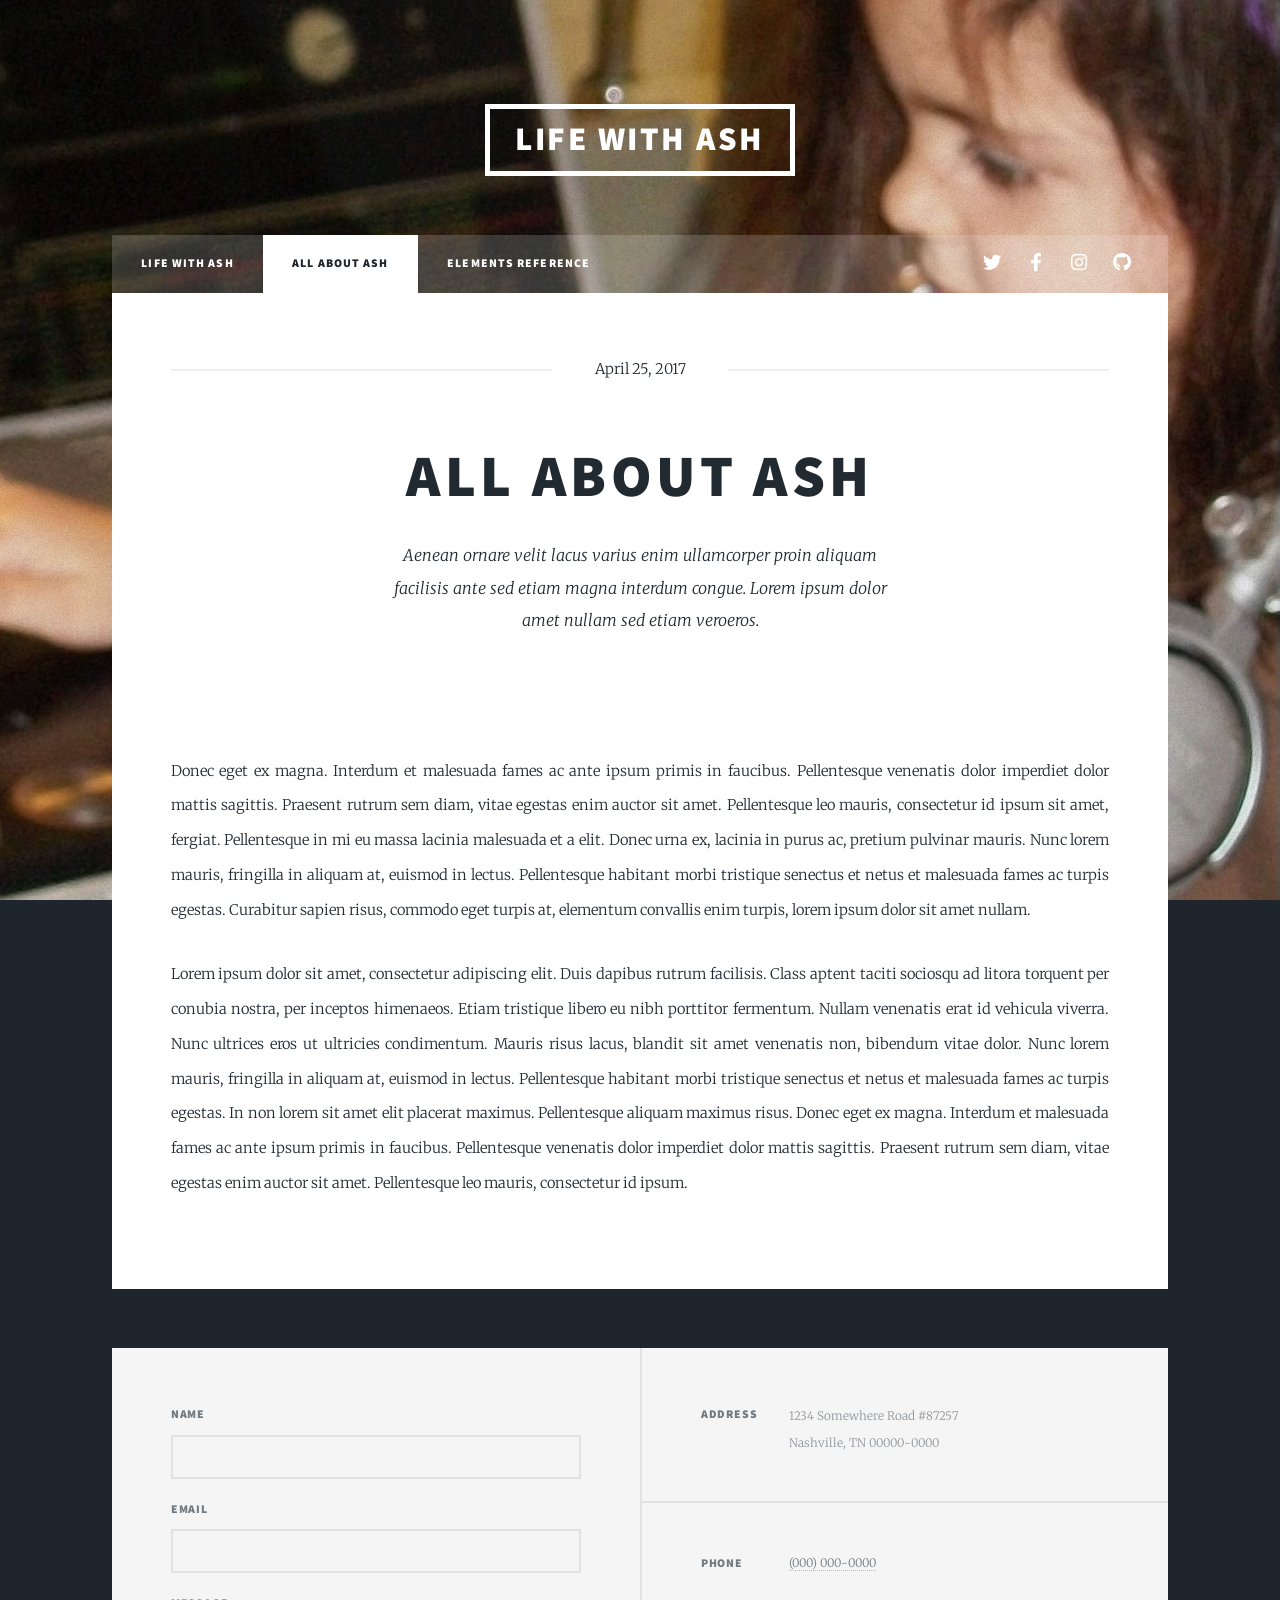
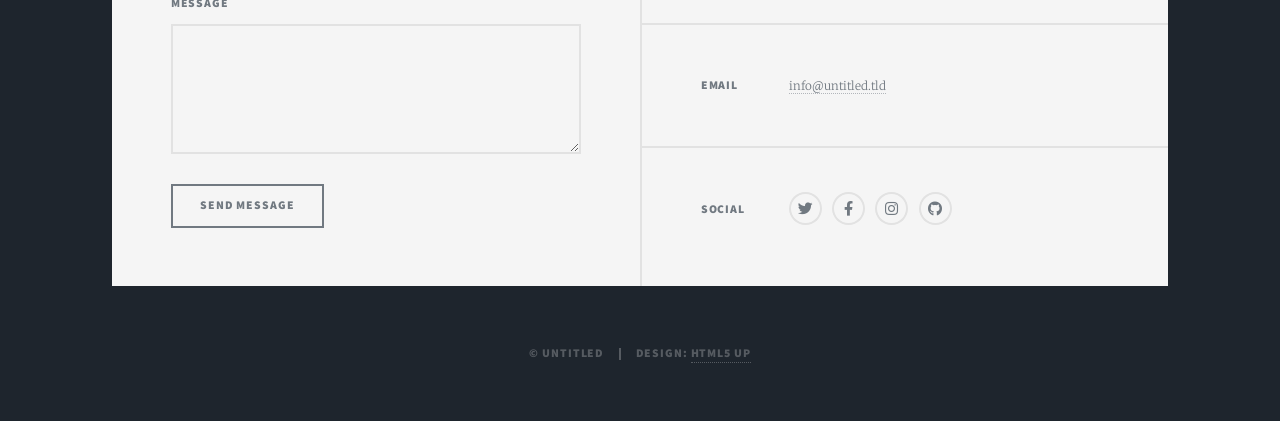
==== all-about-ash.html @ 0346f33f "initial commit" ====
<!DOCTYPE HTML>
<!--
	Massively by HTML5 UP
	html5up.net | @ajlkn
	Free for personal and commercial use under the CCA 3.0 license (html5up.net/license)
-->
<html>
	<head>
		<title>All About Ash</title>
		<meta charset="utf-8" />
		<meta name="viewport" content="width=device-width, initial-scale=1, user-scalable=no" />
		<link rel="stylesheet" href="assets/css/main.css" />
		<noscript><link rel="stylesheet" href="assets/css/noscript.css" /></noscript>
	</head>
	<body class="is-preload">

		<!-- Wrapper -->
			<div id="wrapper">

				<!-- Header -->
					<header id="header">
						<a href="index.html" class="logo">Life with Ash</a>
					</header>

				<!-- Nav -->
					<nav id="nav">
						<ul class="links">
							<li><a href="index.html">Life with Ash</a></li>
							<li class="active"><a href="all-about-ash.html">All About Ash</a></li>
							<li><a href="elements.html">Elements Reference</a></li>
						</ul>
						<ul class="icons">
							<li><a href="#" class="icon brands fa-twitter"><span class="label">Twitter</span></a></li>
							<li><a href="#" class="icon brands fa-facebook-f"><span class="label">Facebook</span></a></li>
							<li><a href="#" class="icon brands fa-instagram"><span class="label">Instagram</span></a></li>
							<li><a href="#" class="icon brands fa-github"><span class="label">GitHub</span></a></li>
						</ul>
					</nav>

				<!-- Main -->
					<div id="main">

						<!-- Post -->
							<section class="post">
								<header class="major">
									<span class="date">April 25, 2017</span>
									<h1>All About Ash</h1>
									<p>Aenean ornare velit lacus varius enim ullamcorper proin aliquam<br />
									facilisis ante sed etiam magna interdum congue. Lorem ipsum dolor<br />
									amet nullam sed etiam veroeros.</p>
								</header>
								<div class="image main"><img src="images/pic01.jpg" alt="" /></div>
								<p>Donec eget ex magna. Interdum et malesuada fames ac ante ipsum primis in faucibus. Pellentesque venenatis dolor imperdiet dolor mattis sagittis. Praesent rutrum sem diam, vitae egestas enim auctor sit amet. Pellentesque leo mauris, consectetur id ipsum sit amet, fergiat. Pellentesque in mi eu massa lacinia malesuada et a elit. Donec urna ex, lacinia in purus ac, pretium pulvinar mauris. Nunc lorem mauris, fringilla in aliquam at, euismod in lectus. Pellentesque habitant morbi tristique senectus et netus et malesuada fames ac turpis egestas. Curabitur sapien risus, commodo eget turpis at, elementum convallis enim turpis, lorem ipsum dolor sit amet nullam.</p>
								<p>Lorem ipsum dolor sit amet, consectetur adipiscing elit. Duis dapibus rutrum facilisis. Class aptent taciti sociosqu ad litora torquent per conubia nostra, per inceptos himenaeos. Etiam tristique libero eu nibh porttitor fermentum. Nullam venenatis erat id vehicula viverra. Nunc ultrices eros ut ultricies condimentum. Mauris risus lacus, blandit sit amet venenatis non, bibendum vitae dolor. Nunc lorem mauris, fringilla in aliquam at, euismod in lectus. Pellentesque habitant morbi tristique senectus et netus et malesuada fames ac turpis egestas. In non lorem sit amet elit placerat maximus. Pellentesque aliquam maximus risus. Donec eget ex magna. Interdum et malesuada fames ac ante ipsum primis in faucibus. Pellentesque venenatis dolor imperdiet dolor mattis sagittis. Praesent rutrum sem diam, vitae egestas enim auctor sit amet. Pellentesque leo mauris, consectetur id ipsum.</p>
							</section>

					</div>

				<!-- Footer -->
					<footer id="footer">
						<section>
							<form method="post" action="#">
								<div class="fields">
									<div class="field">
										<label for="name">Name</label>
										<input type="text" name="name" id="name" />
									</div>
									<div class="field">
										<label for="email">Email</label>
										<input type="text" name="email" id="email" />
									</div>
									<div class="field">
										<label for="message">Message</label>
										<textarea name="message" id="message" rows="3"></textarea>
									</div>
								</div>
								<ul class="actions">
									<li><input type="submit" value="Send Message" /></li>
								</ul>
							</form>
						</section>
						<section class="split contact">
							<section class="alt">
								<h3>Address</h3>
								<p>1234 Somewhere Road #87257<br />
								Nashville, TN 00000-0000</p>
							</section>
							<section>
								<h3>Phone</h3>
								<p><a href="#">(000) 000-0000</a></p>
							</section>
							<section>
								<h3>Email</h3>
								<p><a href="#">info@untitled.tld</a></p>
							</section>
							<section>
								<h3>Social</h3>
								<ul class="icons alt">
									<li><a href="#" class="icon brands alt fa-twitter"><span class="label">Twitter</span></a></li>
									<li><a href="#" class="icon brands alt fa-facebook-f"><span class="label">Facebook</span></a></li>
									<li><a href="#" class="icon brands alt fa-instagram"><span class="label">Instagram</span></a></li>
									<li><a href="#" class="icon brands alt fa-github"><span class="label">GitHub</span></a></li>
								</ul>
							</section>
						</section>
					</footer>

				<!-- Copyright -->
					<div id="copyright">
						<ul><li>&copy; Untitled</li><li>Design: <a href="https://html5up.net">HTML5 UP</a></li></ul>
					</div>

			</div>

		<!-- Scripts -->
			<script src="assets/js/jquery.min.js"></script>
			<script src="assets/js/jquery.scrollex.min.js"></script>
			<script src="assets/js/jquery.scrolly.min.js"></script>
			<script src="assets/js/browser.min.js"></script>
			<script src="assets/js/breakpoints.min.js"></script>
			<script src="assets/js/util.js"></script>
			<script src="assets/js/main.js"></script>

	</body>
</html>
---- assets/css/main.css ----
@import url(fontawesome-all.min.css);
@import url("https://fonts.googleapis.com/css?family=Merriweather:300,700,300italic,700italic|Source+Sans+Pro:900");

/*
	Massively by HTML5 UP
	html5up.net | @ajlkn
	Free for personal and commercial use under the CCA 3.0 license (html5up.net/license)
*/

html, body, div, span, applet, object,
iframe, h1, h2, h3, h4, h5, h6, p, blockquote,
pre, a, abbr, acronym, address, big, cite,
code, del, dfn, em, img, ins, kbd, q, s, samp,
small, strike, strong, sub, sup, tt, var, b,
u, i, center, dl, dt, dd, ol, ul, li, fieldset,
form, label, legend, table, caption, tbody,
tfoot, thead, tr, th, td, article, aside,
canvas, details, embed, figure, figcaption,
footer, header, hgroup, menu, nav, output, ruby,
section, summary, time, mark, audio, video {
	margin: 0;
	padding: 0;
	border: 0;
	font-size: 100%;
	font: inherit;
	vertical-align: baseline;}

article, aside, details, figcaption, figure,
footer, header, hgroup, menu, nav, section {
	display: block;}

body {
	line-height: 1;
}

ol, ul {
	list-style: none;
}

blockquote, q {
	quotes: none;
}

	blockquote:before, blockquote:after, q:before, q:after {
		content: '';
		content: none;
	}

table {
	border-collapse: collapse;
	border-spacing: 0;
}

body {
	-webkit-text-size-adjust: none;
}

mark {
	background-color: transparent;
	color: inherit;
}

input::-moz-focus-inner {
	border: 0;
	padding: 0;
}

input, select, textarea {
	-moz-appearance: none;
	-webkit-appearance: none;
	-ms-appearance: none;
	appearance: none;
}

/* Basic */

	@-ms-viewport {
		width: device-width;
	}

	body {
		-ms-overflow-style: scrollbar;
	}

	@media screen and (max-width: 480px) {

		html, body {
			min-width: 320px;
		}

	}

	html {
		box-sizing: border-box;
	}

	*, *:before, *:after {
		box-sizing: inherit;
	}

	body {
		background-color: #1e252d;
	}

		body.is-preload *, body.is-preload *:before, body.is-preload *:after {
			-moz-animation: none !important;
			-webkit-animation: none !important;
			-ms-animation: none !important;
			animation: none !important;
			-moz-transition: none !important;
			-webkit-transition: none !important;
			-ms-transition: none !important;
			transition: none !important;
		}

/* Type */

	html {
		font-size: 16pt;
	}

		@media screen and (max-width: 1680px) {

			html {
				font-size: 12pt;
			}

		}

		@media screen and (max-width: 1280px) {

			html {
				font-size: 11pt;
			}

		}

		@media screen and (max-width: 360px) {

			html {
				font-size: 10pt;
			}

		}

	body {
		color: #212931;
	}

	body, input, select, textarea {
		font-family: "Merriweather", Georgia, serif;
		font-weight: 300;
		font-size: 1rem;
		line-height: 2.375;
	}

	a {
		-moz-transition: color 0.2s ease-in-out, background-color 0.2s ease-in-out, border-color 0.2s ease-in-out, box-shadow 0.2s ease-in-out;
		-webkit-transition: color 0.2s ease-in-out, background-color 0.2s ease-in-out, border-color 0.2s ease-in-out, box-shadow 0.2s ease-in-out;
		-ms-transition: color 0.2s ease-in-out, background-color 0.2s ease-in-out, border-color 0.2s ease-in-out, box-shadow 0.2s ease-in-out;
		transition: color 0.2s ease-in-out, background-color 0.2s ease-in-out, border-color 0.2s ease-in-out, box-shadow 0.2s ease-in-out;
		border-bottom: dotted 1px;
		text-decoration: none;
	}

		a:hover {
			border-bottom-color: transparent;
		}

	strong, b {
		font-weight: 600;
	}

	em, i {
		font-style: italic;
	}

	p {
		text-align: justify;
		margin: 0 0 2rem 0;
	}

	h1, h2, h3, h4, h5, h6 {
		font-family: "Source Sans Pro", Helvetica, sans-serif;
		font-weight: 900;
		line-height: 1.5;
		letter-spacing: 0.075em;
		text-transform: uppercase;
		margin: 0 0 1rem 0;
	}

		h1 a, h2 a, h3 a, h4 a, h5 a, h6 a {
			border-bottom: 0;
			color: inherit;
			text-decoration: none;
		}

	h1 {
		font-size: 4rem;
		line-height: 1.1;
		margin: 0 0 2rem 0;
	}

	h2 {
		font-size: 1.75rem;
		line-height: 1.3;
		margin: 0 0 1.5rem 0;
	}

	h3 {
		font-size: 1.25rem;
		margin: 0 0 1.5rem 0;
	}

	h4 {
		font-size: 1rem;
	}

	h5 {
		font-size: 0.9rem;
	}

	h6 {
		font-size: 0.8rem;
	}

	sub {
		font-size: 0.8rem;
		position: relative;
		top: 0.5rem;
	}

	sup {
		font-size: 0.8rem;
		position: relative;
		top: -0.5rem;
	}

	blockquote {
		border-left: solid 4px;
		font-style: italic;
		margin: 0 0 2rem 0;
		padding: 0.5rem 0 0.5rem 2rem;
	}

	code {
		border: solid 2px;
		font-family: "Courier New", monospace;
		font-size: 0.9rem;
		margin: 0 0.25rem;
		padding: 0.25rem 0.65rem;
	}

	pre {
		-webkit-overflow-scrolling: touch;
		font-family: "Courier New", monospace;
		font-size: 0.9rem;
		margin: 0 0 2rem 0;
	}

		pre code {
			display: block;
			line-height: 1.75;
			padding: 1rem 1.5rem;
			overflow-x: auto;
		}

	hr {
		border: 0;
		border-bottom: solid 2px;
		margin: 3rem 0;
	}

		hr.major {
			margin: 5rem 0;
		}

	.align-left {
		text-align: left;
	}

	.align-center {
		text-align: center;
	}

	.align-right {
		text-align: right;
	}

	input, select, textarea {
		color: #212931;
	}

	a {
		color: #212931;
		border-bottom-color: rgba(33, 41, 49, 0.5);
	}

		a:hover {
			border-bottom-color: transparent;
			color: #18bfef !important;
		}

	strong, b {
		color: #212931;
	}

	h1, h2, h3, h4, h5, h6 {
		color: #212931;
	}

	blockquote {
		border-left-color: #eeeeee;
	}

	code {
		background: rgba(220, 220, 220, 0.25);
		border-color: #eeeeee;
	}

	hr {
		border-bottom-color: #eeeeee;
	}

/* Row */

	.row {
		display: flex;
		flex-wrap: wrap;
		box-sizing: border-box;
		align-items: stretch;
	}

		.row > * {
			box-sizing: border-box;
		}

		.row.gtr-uniform > * > :last-child {
			margin-bottom: 0;
		}

		.row.aln-left {
			justify-content: flex-start;
		}

		.row.aln-center {
			justify-content: center;
		}

		.row.aln-right {
			justify-content: flex-end;
		}

		.row.aln-top {
			align-items: flex-start;
		}

		.row.aln-middle {
			align-items: center;
		}

		.row.aln-bottom {
			align-items: flex-end;
		}

		.row > .imp {
			order: -1;
		}

		.row > .col-1 {
			width: 8.33333%;
		}

		.row > .off-1 {
			margin-left: 8.33333%;
		}

		.row > .col-2 {
			width: 16.66667%;
		}

		.row > .off-2 {
			margin-left: 16.66667%;
		}

		.row > .col-3 {
			width: 25%;
		}

		.row > .off-3 {
			margin-left: 25%;
		}

		.row > .col-4 {
			width: 33.33333%;
		}

		.row > .off-4 {
			margin-left: 33.33333%;
		}

		.row > .col-5 {
			width: 41.66667%;
		}

		.row > .off-5 {
			margin-left: 41.66667%;
		}

		.row > .col-6 {
			width: 50%;
		}

		.row > .off-6 {
			margin-left: 50%;
		}

		.row > .col-7 {
			width: 58.33333%;
		}

		.row > .off-7 {
			margin-left: 58.33333%;
		}

		.row > .col-8 {
			width: 66.66667%;
		}

		.row > .off-8 {
			margin-left: 66.66667%;
		}

		.row > .col-9 {
			width: 75%;
		}

		.row > .off-9 {
			margin-left: 75%;
		}

		.row > .col-10 {
			width: 83.33333%;
		}

		.row > .off-10 {
			margin-left: 83.33333%;
		}

		.row > .col-11 {
			width: 91.66667%;
		}

		.row > .off-11 {
			margin-left: 91.66667%;
		}

		.row > .col-12 {
			width: 100%;
		}

		.row > .off-12 {
			margin-left: 100%;
		}

		.row.gtr-0 {
			margin-top: 0;
			margin-left: 0rem;
		}

			.row.gtr-0 > * {
				padding: 0 0 0 0rem;
			}

			.row.gtr-0.gtr-uniform {
				margin-top: 0rem;
			}

				.row.gtr-0.gtr-uniform > * {
					padding-top: 0rem;
				}

		.row.gtr-25 {
			margin-top: 0;
			margin-left: -0.375rem;
		}

			.row.gtr-25 > * {
				padding: 0 0 0 0.375rem;
			}

			.row.gtr-25.gtr-uniform {
				margin-top: -0.375rem;
			}

				.row.gtr-25.gtr-uniform > * {
					padding-top: 0.375rem;
				}

		.row.gtr-50 {
			margin-top: 0;
			margin-left: -0.75rem;
		}

			.row.gtr-50 > * {
				padding: 0 0 0 0.75rem;
			}

			.row.gtr-50.gtr-uniform {
				margin-top: -0.75rem;
			}

				.row.gtr-50.gtr-uniform > * {
					padding-top: 0.75rem;
				}

		.row {
			margin-top: 0;
			margin-left: -1.5rem;
		}

			.row > * {
				padding: 0 0 0 1.5rem;
			}

			.row.gtr-uniform {
				margin-top: -1.5rem;
			}

				.row.gtr-uniform > * {
					padding-top: 1.5rem;
				}

		.row.gtr-150 {
			margin-top: 0;
			margin-left: -2.25rem;
		}

			.row.gtr-150 > * {
				padding: 0 0 0 2.25rem;
			}

			.row.gtr-150.gtr-uniform {
				margin-top: -2.25rem;
			}

				.row.gtr-150.gtr-uniform > * {
					padding-top: 2.25rem;
				}

		.row.gtr-200 {
			margin-top: 0;
			margin-left: -3rem;
		}

			.row.gtr-200 > * {
				padding: 0 0 0 3rem;
			}

			.row.gtr-200.gtr-uniform {
				margin-top: -3rem;
			}

				.row.gtr-200.gtr-uniform > * {
					padding-top: 3rem;
				}

		@media screen and (max-width: 1680px) {

			.row {
				display: flex;
				flex-wrap: wrap;
				box-sizing: border-box;
				align-items: stretch;
			}

				.row > * {
					box-sizing: border-box;
				}

				.row.gtr-uniform > * > :last-child {
					margin-bottom: 0;
				}

				.row.aln-left {
					justify-content: flex-start;
				}

				.row.aln-center {
					justify-content: center;
				}

				.row.aln-right {
					justify-content: flex-end;
				}

				.row.aln-top {
					align-items: flex-start;
				}

				.row.aln-middle {
					align-items: center;
				}

				.row.aln-bottom {
					align-items: flex-end;
				}

				.row > .imp-xlarge {
					order: -1;
				}

				.row > .col-1-xlarge {
					width: 8.33333%;
				}

				.row > .off-1-xlarge {
					margin-left: 8.33333%;
				}

				.row > .col-2-xlarge {
					width: 16.66667%;
				}

				.row > .off-2-xlarge {
					margin-left: 16.66667%;
				}

				.row > .col-3-xlarge {
					width: 25%;
				}

				.row > .off-3-xlarge {
					margin-left: 25%;
				}

				.row > .col-4-xlarge {
					width: 33.33333%;
				}

				.row > .off-4-xlarge {
					margin-left: 33.33333%;
				}

				.row > .col-5-xlarge {
					width: 41.66667%;
				}

				.row > .off-5-xlarge {
					margin-left: 41.66667%;
				}

				.row > .col-6-xlarge {
					width: 50%;
				}

				.row > .off-6-xlarge {
					margin-left: 50%;
				}

				.row > .col-7-xlarge {
					width: 58.33333%;
				}

				.row > .off-7-xlarge {
					margin-left: 58.33333%;
				}

				.row > .col-8-xlarge {
					width: 66.66667%;
				}

				.row > .off-8-xlarge {
					margin-left: 66.66667%;
				}

				.row > .col-9-xlarge {
					width: 75%;
				}

				.row > .off-9-xlarge {
					margin-left: 75%;
				}

				.row > .col-10-xlarge {
					width: 83.33333%;
				}

				.row > .off-10-xlarge {
					margin-left: 83.33333%;
				}

				.row > .col-11-xlarge {
					width: 91.66667%;
				}

				.row > .off-11-xlarge {
					margin-left: 91.66667%;
				}

				.row > .col-12-xlarge {
					width: 100%;
				}

				.row > .off-12-xlarge {
					margin-left: 100%;
				}

				.row.gtr-0 {
					margin-top: 0;
					margin-left: 0rem;
				}

					.row.gtr-0 > * {
						padding: 0 0 0 0rem;
					}

					.row.gtr-0.gtr-uniform {
						margin-top: 0rem;
					}

						.row.gtr-0.gtr-uniform > * {
							padding-top: 0rem;
						}

				.row.gtr-25 {
					margin-top: 0;
					margin-left: -0.375rem;
				}

					.row.gtr-25 > * {
						padding: 0 0 0 0.375rem;
					}

					.row.gtr-25.gtr-uniform {
						margin-top: -0.375rem;
					}

						.row.gtr-25.gtr-uniform > * {
							padding-top: 0.375rem;
						}

				.row.gtr-50 {
					margin-top: 0;
					margin-left: -0.75rem;
				}

					.row.gtr-50 > * {
						padding: 0 0 0 0.75rem;
					}

					.row.gtr-50.gtr-uniform {
						margin-top: -0.75rem;
					}

						.row.gtr-50.gtr-uniform > * {
							padding-top: 0.75rem;
						}

				.row {
					margin-top: 0;
					margin-left: -1.5rem;
				}

					.row > * {
						padding: 0 0 0 1.5rem;
					}

					.row.gtr-uniform {
						margin-top: -1.5rem;
					}

						.row.gtr-uniform > * {
							padding-top: 1.5rem;
						}

				.row.gtr-150 {
					margin-top: 0;
					margin-left: -2.25rem;
				}

					.row.gtr-150 > * {
						padding: 0 0 0 2.25rem;
					}

					.row.gtr-150.gtr-uniform {
						margin-top: -2.25rem;
					}

						.row.gtr-150.gtr-uniform > * {
							padding-top: 2.25rem;
						}

				.row.gtr-200 {
					margin-top: 0;
					margin-left: -3rem;
				}

					.row.gtr-200 > * {
						padding: 0 0 0 3rem;
					}

					.row.gtr-200.gtr-uniform {
						margin-top: -3rem;
					}

						.row.gtr-200.gtr-uniform > * {
							padding-top: 3rem;
						}

		}

		@media screen and (max-width: 1280px) {

			.row {
				display: flex;
				flex-wrap: wrap;
				box-sizing: border-box;
				align-items: stretch;
			}

				.row > * {
					box-sizing: border-box;
				}

				.row.gtr-uniform > * > :last-child {
					margin-bottom: 0;
				}

				.row.aln-left {
					justify-content: flex-start;
				}

				.row.aln-center {
					justify-content: center;
				}

				.row.aln-right {
					justify-content: flex-end;
				}

				.row.aln-top {
					align-items: flex-start;
				}

				.row.aln-middle {
					align-items: center;
				}

				.row.aln-bottom {
					align-items: flex-end;
				}

				.row > .imp-large {
					order: -1;
				}

				.row > .col-1-large {
					width: 8.33333%;
				}

				.row > .off-1-large {
					margin-left: 8.33333%;
				}

				.row > .col-2-large {
					width: 16.66667%;
				}

				.row > .off-2-large {
					margin-left: 16.66667%;
				}

				.row > .col-3-large {
					width: 25%;
				}

				.row > .off-3-large {
					margin-left: 25%;
				}

				.row > .col-4-large {
					width: 33.33333%;
				}

				.row > .off-4-large {
					margin-left: 33.33333%;
				}

				.row > .col-5-large {
					width: 41.66667%;
				}

				.row > .off-5-large {
					margin-left: 41.66667%;
				}

				.row > .col-6-large {
					width: 50%;
				}

				.row > .off-6-large {
					margin-left: 50%;
				}

				.row > .col-7-large {
					width: 58.33333%;
				}

				.row > .off-7-large {
					margin-left: 58.33333%;
				}

				.row > .col-8-large {
					width: 66.66667%;
				}

				.row > .off-8-large {
					margin-left: 66.66667%;
				}

				.row > .col-9-large {
					width: 75%;
				}

				.row > .off-9-large {
					margin-left: 75%;
				}

				.row > .col-10-large {
					width: 83.33333%;
				}

				.row > .off-10-large {
					margin-left: 83.33333%;
				}

				.row > .col-11-large {
					width: 91.66667%;
				}

				.row > .off-11-large {
					margin-left: 91.66667%;
				}

				.row > .col-12-large {
					width: 100%;
				}

				.row > .off-12-large {
					margin-left: 100%;
				}

				.row.gtr-0 {
					margin-top: 0;
					margin-left: 0rem;
				}

					.row.gtr-0 > * {
						padding: 0 0 0 0rem;
					}

					.row.gtr-0.gtr-uniform {
						margin-top: 0rem;
					}

						.row.gtr-0.gtr-uniform > * {
							padding-top: 0rem;
						}

				.row.gtr-25 {
					margin-top: 0;
					margin-left: -0.375rem;
				}

					.row.gtr-25 > * {
						padding: 0 0 0 0.375rem;
					}

					.row.gtr-25.gtr-uniform {
						margin-top: -0.375rem;
					}

						.row.gtr-25.gtr-uniform > * {
							padding-top: 0.375rem;
						}

				.row.gtr-50 {
					margin-top: 0;
					margin-left: -0.75rem;
				}

					.row.gtr-50 > * {
						padding: 0 0 0 0.75rem;
					}

					.row.gtr-50.gtr-uniform {
						margin-top: -0.75rem;
					}

						.row.gtr-50.gtr-uniform > * {
							padding-top: 0.75rem;
						}

				.row {
					margin-top: 0;
					margin-left: -1.5rem;
				}

					.row > * {
						padding: 0 0 0 1.5rem;
					}

					.row.gtr-uniform {
						margin-top: -1.5rem;
					}

						.row.gtr-uniform > * {
							padding-top: 1.5rem;
						}

				.row.gtr-150 {
					margin-top: 0;
					margin-left: -2.25rem;
				}

					.row.gtr-150 > * {
						padding: 0 0 0 2.25rem;
					}

					.row.gtr-150.gtr-uniform {
						margin-top: -2.25rem;
					}

						.row.gtr-150.gtr-uniform > * {
							padding-top: 2.25rem;
						}

				.row.gtr-200 {
					margin-top: 0;
					margin-left: -3rem;
				}

					.row.gtr-200 > * {
						padding: 0 0 0 3rem;
					}

					.row.gtr-200.gtr-uniform {
						margin-top: -3rem;
					}

						.row.gtr-200.gtr-uniform > * {
							padding-top: 3rem;
						}

		}

		@media screen and (max-width: 980px) {

			.row {
				display: flex;
				flex-wrap: wrap;
				box-sizing: border-box;
				align-items: stretch;
			}

				.row > * {
					box-sizing: border-box;
				}

				.row.gtr-uniform > * > :last-child {
					margin-bottom: 0;
				}

				.row.aln-left {
					justify-content: flex-start;
				}

				.row.aln-center {
					justify-content: center;
				}

				.row.aln-right {
					justify-content: flex-end;
				}

				.row.aln-top {
					align-items: flex-start;
				}

				.row.aln-middle {
					align-items: center;
				}

				.row.aln-bottom {
					align-items: flex-end;
				}

				.row > .imp-medium {
					order: -1;
				}

				.row > .col-1-medium {
					width: 8.33333%;
				}

				.row > .off-1-medium {
					margin-left: 8.33333%;
				}

				.row > .col-2-medium {
					width: 16.66667%;
				}

				.row > .off-2-medium {
					margin-left: 16.66667%;
				}

				.row > .col-3-medium {
					width: 25%;
				}

				.row > .off-3-medium {
					margin-left: 25%;
				}

				.row > .col-4-medium {
					width: 33.33333%;
				}

				.row > .off-4-medium {
					margin-left: 33.33333%;
				}

				.row > .col-5-medium {
					width: 41.66667%;
				}

				.row > .off-5-medium {
					margin-left: 41.66667%;
				}

				.row > .col-6-medium {
					width: 50%;
				}

				.row > .off-6-medium {
					margin-left: 50%;
				}

				.row > .col-7-medium {
					width: 58.33333%;
				}

				.row > .off-7-medium {
					margin-left: 58.33333%;
				}

				.row > .col-8-medium {
					width: 66.66667%;
				}

				.row > .off-8-medium {
					margin-left: 66.66667%;
				}

				.row > .col-9-medium {
					width: 75%;
				}

				.row > .off-9-medium {
					margin-left: 75%;
				}

				.row > .col-10-medium {
					width: 83.33333%;
				}

				.row > .off-10-medium {
					margin-left: 83.33333%;
				}

				.row > .col-11-medium {
					width: 91.66667%;
				}

				.row > .off-11-medium {
					margin-left: 91.66667%;
				}

				.row > .col-12-medium {
					width: 100%;
				}

				.row > .off-12-medium {
					margin-left: 100%;
				}

				.row.gtr-0 {
					margin-top: 0;
					margin-left: 0rem;
				}

					.row.gtr-0 > * {
						padding: 0 0 0 0rem;
					}

					.row.gtr-0.gtr-uniform {
						margin-top: 0rem;
					}

						.row.gtr-0.gtr-uniform > * {
							padding-top: 0rem;
						}

				.row.gtr-25 {
					margin-top: 0;
					margin-left: -0.375rem;
				}

					.row.gtr-25 > * {
						padding: 0 0 0 0.375rem;
					}

					.row.gtr-25.gtr-uniform {
						margin-top: -0.375rem;
					}

						.row.gtr-25.gtr-uniform > * {
							padding-top: 0.375rem;
						}

				.row.gtr-50 {
					margin-top: 0;
					margin-left: -0.75rem;
				}

					.row.gtr-50 > * {
						padding: 0 0 0 0.75rem;
					}

					.row.gtr-50.gtr-uniform {
						margin-top: -0.75rem;
					}

						.row.gtr-50.gtr-uniform > * {
							padding-top: 0.75rem;
						}

				.row {
					margin-top: 0;
					margin-left: -1.5rem;
				}

					.row > * {
						padding: 0 0 0 1.5rem;
					}

					.row.gtr-uniform {
						margin-top: -1.5rem;
					}

						.row.gtr-uniform > * {
							padding-top: 1.5rem;
						}

				.row.gtr-150 {
					margin-top: 0;
					margin-left: -2.25rem;
				}

					.row.gtr-150 > * {
						padding: 0 0 0 2.25rem;
					}

					.row.gtr-150.gtr-uniform {
						margin-top: -2.25rem;
					}

						.row.gtr-150.gtr-uniform > * {
							padding-top: 2.25rem;
						}

				.row.gtr-200 {
					margin-top: 0;
					margin-left: -3rem;
				}

					.row.gtr-200 > * {
						padding: 0 0 0 3rem;
					}

					.row.gtr-200.gtr-uniform {
						margin-top: -3rem;
					}

						.row.gtr-200.gtr-uniform > * {
							padding-top: 3rem;
						}

		}

		@media screen and (max-width: 736px) {

			.row {
				display: flex;
				flex-wrap: wrap;
				box-sizing: border-box;
				align-items: stretch;
			}

				.row > * {
					box-sizing: border-box;
				}

				.row.gtr-uniform > * > :last-child {
					margin-bottom: 0;
				}

				.row.aln-left {
					justify-content: flex-start;
				}

				.row.aln-center {
					justify-content: center;
				}

				.row.aln-right {
					justify-content: flex-end;
				}

				.row.aln-top {
					align-items: flex-start;
				}

				.row.aln-middle {
					align-items: center;
				}

				.row.aln-bottom {
					align-items: flex-end;
				}

				.row > .imp-small {
					order: -1;
				}

				.row > .col-1-small {
					width: 8.33333%;
				}

				.row > .off-1-small {
					margin-left: 8.33333%;
				}

				.row > .col-2-small {
					width: 16.66667%;
				}

				.row > .off-2-small {
					margin-left: 16.66667%;
				}

				.row > .col-3-small {
					width: 25%;
				}

				.row > .off-3-small {
					margin-left: 25%;
				}

				.row > .col-4-small {
					width: 33.33333%;
				}

				.row > .off-4-small {
					margin-left: 33.33333%;
				}

				.row > .col-5-small {
					width: 41.66667%;
				}

				.row > .off-5-small {
					margin-left: 41.66667%;
				}

				.row > .col-6-small {
					width: 50%;
				}

				.row > .off-6-small {
					margin-left: 50%;
				}

				.row > .col-7-small {
					width: 58.33333%;
				}

				.row > .off-7-small {
					margin-left: 58.33333%;
				}

				.row > .col-8-small {
					width: 66.66667%;
				}

				.row > .off-8-small {
					margin-left: 66.66667%;
				}

				.row > .col-9-small {
					width: 75%;
				}

				.row > .off-9-small {
					margin-left: 75%;
				}

				.row > .col-10-small {
					width: 83.33333%;
				}

				.row > .off-10-small {
					margin-left: 83.33333%;
				}

				.row > .col-11-small {
					width: 91.66667%;
				}

				.row > .off-11-small {
					margin-left: 91.66667%;
				}

				.row > .col-12-small {
					width: 100%;
				}

				.row > .off-12-small {
					margin-left: 100%;
				}

				.row.gtr-0 {
					margin-top: 0;
					margin-left: 0rem;
				}

					.row.gtr-0 > * {
						padding: 0 0 0 0rem;
					}

					.row.gtr-0.gtr-uniform {
						margin-top: 0rem;
					}

						.row.gtr-0.gtr-uniform > * {
							padding-top: 0rem;
						}

				.row.gtr-25 {
					margin-top: 0;
					margin-left: -0.375rem;
				}

					.row.gtr-25 > * {
						padding: 0 0 0 0.375rem;
					}

					.row.gtr-25.gtr-uniform {
						margin-top: -0.375rem;
					}

						.row.gtr-25.gtr-uniform > * {
							padding-top: 0.375rem;
						}

				.row.gtr-50 {
					margin-top: 0;
					margin-left: -0.75rem;
				}

					.row.gtr-50 > * {
						padding: 0 0 0 0.75rem;
					}

					.row.gtr-50.gtr-uniform {
						margin-top: -0.75rem;
					}

						.row.gtr-50.gtr-uniform > * {
							padding-top: 0.75rem;
						}

				.row {
					margin-top: 0;
					margin-left: -1.5rem;
				}

					.row > * {
						padding: 0 0 0 1.5rem;
					}

					.row.gtr-uniform {
						margin-top: -1.5rem;
					}

						.row.gtr-uniform > * {
							padding-top: 1.5rem;
						}

				.row.gtr-150 {
					margin-top: 0;
					margin-left: -2.25rem;
				}

					.row.gtr-150 > * {
						padding: 0 0 0 2.25rem;
					}

					.row.gtr-150.gtr-uniform {
						margin-top: -2.25rem;
					}

						.row.gtr-150.gtr-uniform > * {
							padding-top: 2.25rem;
						}

				.row.gtr-200 {
					margin-top: 0;
					margin-left: -3rem;
				}

					.row.gtr-200 > * {
						padding: 0 0 0 3rem;
					}

					.row.gtr-200.gtr-uniform {
						margin-top: -3rem;
					}

						.row.gtr-200.gtr-uniform > * {
							padding-top: 3rem;
						}

		}

		@media screen and (max-width: 480px) {

			.row {
				display: flex;
				flex-wrap: wrap;
				box-sizing: border-box;
				align-items: stretch;
			}

				.row > * {
					box-sizing: border-box;
				}

				.row.gtr-uniform > * > :last-child {
					margin-bottom: 0;
				}

				.row.aln-left {
					justify-content: flex-start;
				}

				.row.aln-center {
					justify-content: center;
				}

				.row.aln-right {
					justify-content: flex-end;
				}

				.row.aln-top {
					align-items: flex-start;
				}

				.row.aln-middle {
					align-items: center;
				}

				.row.aln-bottom {
					align-items: flex-end;
				}

				.row > .imp-xsmall {
					order: -1;
				}

				.row > .col-1-xsmall {
					width: 8.33333%;
				}

				.row > .off-1-xsmall {
					margin-left: 8.33333%;
				}

				.row > .col-2-xsmall {
					width: 16.66667%;
				}

				.row > .off-2-xsmall {
					margin-left: 16.66667%;
				}

				.row > .col-3-xsmall {
					width: 25%;
				}

				.row > .off-3-xsmall {
					margin-left: 25%;
				}

				.row > .col-4-xsmall {
					width: 33.33333%;
				}

				.row > .off-4-xsmall {
					margin-left: 33.33333%;
				}

				.row > .col-5-xsmall {
					width: 41.66667%;
				}

				.row > .off-5-xsmall {
					margin-left: 41.66667%;
				}

				.row > .col-6-xsmall {
					width: 50%;
				}

				.row > .off-6-xsmall {
					margin-left: 50%;
				}

				.row > .col-7-xsmall {
					width: 58.33333%;
				}

				.row > .off-7-xsmall {
					margin-left: 58.33333%;
				}

				.row > .col-8-xsmall {
					width: 66.66667%;
				}

				.row > .off-8-xsmall {
					margin-left: 66.66667%;
				}

				.row > .col-9-xsmall {
					width: 75%;
				}

				.row > .off-9-xsmall {
					margin-left: 75%;
				}

				.row > .col-10-xsmall {
					width: 83.33333%;
				}

				.row > .off-10-xsmall {
					margin-left: 83.33333%;
				}

				.row > .col-11-xsmall {
					width: 91.66667%;
				}

				.row > .off-11-xsmall {
					margin-left: 91.66667%;
				}

				.row > .col-12-xsmall {
					width: 100%;
				}

				.row > .off-12-xsmall {
					margin-left: 100%;
				}

				.row.gtr-0 {
					margin-top: 0;
					margin-left: 0rem;
				}

					.row.gtr-0 > * {
						padding: 0 0 0 0rem;
					}

					.row.gtr-0.gtr-uniform {
						margin-top: 0rem;
					}

						.row.gtr-0.gtr-uniform > * {
							padding-top: 0rem;
						}

				.row.gtr-25 {
					margin-top: 0;
					margin-left: -0.375rem;
				}

					.row.gtr-25 > * {
						padding: 0 0 0 0.375rem;
					}

					.row.gtr-25.gtr-uniform {
						margin-top: -0.375rem;
					}

						.row.gtr-25.gtr-uniform > * {
							padding-top: 0.375rem;
						}

				.row.gtr-50 {
					margin-top: 0;
					margin-left: -0.75rem;
				}

					.row.gtr-50 > * {
						padding: 0 0 0 0.75rem;
					}

					.row.gtr-50.gtr-uniform {
						margin-top: -0.75rem;
					}

						.row.gtr-50.gtr-uniform > * {
							padding-top: 0.75rem;
						}

				.row {
					margin-top: 0;
					margin-left: -1.5rem;
				}

					.row > * {
						padding: 0 0 0 1.5rem;
					}

					.row.gtr-uniform {
						margin-top: -1.5rem;
					}

						.row.gtr-uniform > * {
							padding-top: 1.5rem;
						}

				.row.gtr-150 {
					margin-top: 0;
					margin-left: -2.25rem;
				}

					.row.gtr-150 > * {
						padding: 0 0 0 2.25rem;
					}

					.row.gtr-150.gtr-uniform {
						margin-top: -2.25rem;
					}

						.row.gtr-150.gtr-uniform > * {
							padding-top: 2.25rem;
						}

				.row.gtr-200 {
					margin-top: 0;
					margin-left: -3rem;
				}

					.row.gtr-200 > * {
						padding: 0 0 0 3rem;
					}

					.row.gtr-200.gtr-uniform {
						margin-top: -3rem;
					}

						.row.gtr-200.gtr-uniform > * {
							padding-top: 3rem;
						}

		}

		@media screen and (max-width: 360px) {

			.row {
				display: flex;
				flex-wrap: wrap;
				box-sizing: border-box;
				align-items: stretch;
			}

				.row > * {
					box-sizing: border-box;
				}

				.row.gtr-uniform > * > :last-child {
					margin-bottom: 0;
				}

				.row.aln-left {
					justify-content: flex-start;
				}

				.row.aln-center {
					justify-content: center;
				}

				.row.aln-right {
					justify-content: flex-end;
				}

				.row.aln-top {
					align-items: flex-start;
				}

				.row.aln-middle {
					align-items: center;
				}

				.row.aln-bottom {
					align-items: flex-end;
				}

				.row > .imp-xxsmall {
					order: -1;
				}

				.row > .col-1-xxsmall {
					width: 8.33333%;
				}

				.row > .off-1-xxsmall {
					margin-left: 8.33333%;
				}

				.row > .col-2-xxsmall {
					width: 16.66667%;
				}

				.row > .off-2-xxsmall {
					margin-left: 16.66667%;
				}

				.row > .col-3-xxsmall {
					width: 25%;
				}

				.row > .off-3-xxsmall {
					margin-left: 25%;
				}

				.row > .col-4-xxsmall {
					width: 33.33333%;
				}

				.row > .off-4-xxsmall {
					margin-left: 33.33333%;
				}

				.row > .col-5-xxsmall {
					width: 41.66667%;
				}

				.row > .off-5-xxsmall {
					margin-left: 41.66667%;
				}

				.row > .col-6-xxsmall {
					width: 50%;
				}

				.row > .off-6-xxsmall {
					margin-left: 50%;
				}

				.row > .col-7-xxsmall {
					width: 58.33333%;
				}

				.row > .off-7-xxsmall {
					margin-left: 58.33333%;
				}

				.row > .col-8-xxsmall {
					width: 66.66667%;
				}

				.row > .off-8-xxsmall {
					margin-left: 66.66667%;
				}

				.row > .col-9-xxsmall {
					width: 75%;
				}

				.row > .off-9-xxsmall {
					margin-left: 75%;
				}

				.row > .col-10-xxsmall {
					width: 83.33333%;
				}

				.row > .off-10-xxsmall {
					margin-left: 83.33333%;
				}

				.row > .col-11-xxsmall {
					width: 91.66667%;
				}

				.row > .off-11-xxsmall {
					margin-left: 91.66667%;
				}

				.row > .col-12-xxsmall {
					width: 100%;
				}

				.row > .off-12-xxsmall {
					margin-left: 100%;
				}

				.row.gtr-0 {
					margin-top: 0;
					margin-left: 0rem;
				}

					.row.gtr-0 > * {
						padding: 0 0 0 0rem;
					}

					.row.gtr-0.gtr-uniform {
						margin-top: 0rem;
					}

						.row.gtr-0.gtr-uniform > * {
							padding-top: 0rem;
						}

				.row.gtr-25 {
					margin-top: 0;
					margin-left: -0.375rem;
				}

					.row.gtr-25 > * {
						padding: 0 0 0 0.375rem;
					}

					.row.gtr-25.gtr-uniform {
						margin-top: -0.375rem;
					}

						.row.gtr-25.gtr-uniform > * {
							padding-top: 0.375rem;
						}

				.row.gtr-50 {
					margin-top: 0;
					margin-left: -0.75rem;
				}

					.row.gtr-50 > * {
						padding: 0 0 0 0.75rem;
					}

					.row.gtr-50.gtr-uniform {
						margin-top: -0.75rem;
					}

						.row.gtr-50.gtr-uniform > * {
							padding-top: 0.75rem;
						}

				.row {
					margin-top: 0;
					margin-left: -1.5rem;
				}

					.row > * {
						padding: 0 0 0 1.5rem;
					}

					.row.gtr-uniform {
						margin-top: -1.5rem;
					}

						.row.gtr-uniform > * {
							padding-top: 1.5rem;
						}

				.row.gtr-150 {
					margin-top: 0;
					margin-left: -2.25rem;
				}

					.row.gtr-150 > * {
						padding: 0 0 0 2.25rem;
					}

					.row.gtr-150.gtr-uniform {
						margin-top: -2.25rem;
					}

						.row.gtr-150.gtr-uniform > * {
							padding-top: 2.25rem;
						}

				.row.gtr-200 {
					margin-top: 0;
					margin-left: -3rem;
				}

					.row.gtr-200 > * {
						padding: 0 0 0 3rem;
					}

					.row.gtr-200.gtr-uniform {
						margin-top: -3rem;
					}

						.row.gtr-200.gtr-uniform > * {
							padding-top: 3rem;
						}

		}

/* Box */

	.box {
		border: solid 2px;
		margin-bottom: 2rem;
		padding: 1.5rem;
	}

		.box > :last-child,
		.box > :last-child > :last-child,
		.box > :last-child > :last-child > :last-child {
			margin-bottom: 0;
		}

		.box.alt {
			border: 0;
			border-radius: 0;
			padding: 0;
		}

	.box {
		border-color: #eeeeee;
	}

/* Button */

	input[type="submit"],
	input[type="reset"],
	input[type="button"],
	button,
	.button {
		-moz-appearance: none;
		-webkit-appearance: none;
		-ms-appearance: none;
		appearance: none;
		-moz-transition: background-color 0.2s ease-in-out, box-shadow 0.2s ease-in-out, color 0.2s ease-in-out;
		-webkit-transition: background-color 0.2s ease-in-out, box-shadow 0.2s ease-in-out, color 0.2s ease-in-out;
		-ms-transition: background-color 0.2s ease-in-out, box-shadow 0.2s ease-in-out, color 0.2s ease-in-out;
		transition: background-color 0.2s ease-in-out, box-shadow 0.2s ease-in-out, color 0.2s ease-in-out;
		border: 0;
		border-radius: 0;
		cursor: pointer;
		display: inline-block;
		font-family: "Source Sans Pro", Helvetica, sans-serif;
		font-size: 0.8rem;
		font-weight: 900;
		letter-spacing: 0.075em;
		height: 3rem;
		line-height: 3rem;
		padding: 0 2rem;
		text-align: center;
		text-decoration: none;
		text-transform: uppercase;
		white-space: nowrap;
	}

		input[type="submit"].icon:before,
		input[type="reset"].icon:before,
		input[type="button"].icon:before,
		button.icon:before,
		.button.icon:before {
			margin-right: 0.5rem;
		}

		input[type="submit"].icon.solo,
		input[type="reset"].icon.solo,
		input[type="button"].icon.solo,
		button.icon.solo,
		.button.icon.solo {
			position: relative;
			width: 4rem;
			height: 4rem;
			line-height: 4rem;
			border-radius: 4rem;
			text-indent: 4rem;
			overflow: hidden;
			padding: 0;
			white-space: nowrap;
		}

			input[type="submit"].icon.solo:before,
			input[type="reset"].icon.solo:before,
			input[type="button"].icon.solo:before,
			button.icon.solo:before,
			.button.icon.solo:before {
				position: absolute;
				display: block;
				top: 0;
				left: 0;
				width: inherit;
				height: inherit;
				line-height: inherit;
				font-size: 1.25rem;
				margin-right: 0;
				text-align: center;
				text-indent: 0;
			}

		input[type="submit"].fit,
		input[type="reset"].fit,
		input[type="button"].fit,
		button.fit,
		.button.fit {
			width: 100%;
		}

		input[type="submit"].small,
		input[type="reset"].small,
		input[type="button"].small,
		button.small,
		.button.small {
			font-size: 0.7rem;
			height: 2.5rem;
			line-height: 2.5rem;
			padding: 0 1.5rem;
		}

		input[type="submit"].large,
		input[type="reset"].large,
		input[type="button"].large,
		button.large,
		.button.large {
			font-size: 0.9rem;
			height: 3.5rem;
			line-height: 3.5rem;
			padding: 0 2.75rem;
		}

		@media screen and (max-width: 980px) {

			input[type="submit"],
			input[type="reset"],
			input[type="button"],
			button,
			.button {
				font-size: 0.9rem;
				height: 3.25rem;
				line-height: 3.25rem;
			}

				input[type="submit"].large,
				input[type="reset"].large,
				input[type="button"].large,
				button.large,
				.button.large {
					font-size: 1rem;
					height: 3.75rem;
					line-height: 3.75rem;
				}

		}

		input[type="submit"].disabled, input[type="submit"]:disabled,
		input[type="reset"].disabled,
		input[type="reset"]:disabled,
		input[type="button"].disabled,
		input[type="button"]:disabled,
		button.disabled,
		button:disabled,
		.button.disabled,
		.button:disabled {
			pointer-events: none;
			opacity: 0.25;
		}

	input[type="submit"],
	input[type="reset"],
	input[type="button"],
	button,
	.button {
		background-color: transparent;
		box-shadow: inset 0 0 0 2px #212931;
		color: #212931 !important;
	}

		input[type="submit"]:hover,
		input[type="reset"]:hover,
		input[type="button"]:hover,
		button:hover,
		.button:hover {
			box-shadow: inset 0 0 0 2px #18bfef;
			color: #18bfef !important;
		}

		input[type="submit"].primary,
		input[type="reset"].primary,
		input[type="button"].primary,
		button.primary,
		.button.primary {
			background-color: #212931;
			box-shadow: none;
			color: #ffffff !important;
		}

			input[type="submit"].primary:hover,
			input[type="reset"].primary:hover,
			input[type="button"].primary:hover,
			button.primary:hover,
			.button.primary:hover {
				background-color: #18bfef;
			}

/* Form */

	form {
		margin: 0 0 2rem 0;
	}

		form > :last-child {
			margin-bottom: 0;
		}

		form > .fields {
			display: -moz-flex;
			display: -webkit-flex;
			display: -ms-flex;
			display: flex;
			-moz-flex-wrap: wrap;
			-webkit-flex-wrap: wrap;
			-ms-flex-wrap: wrap;
			flex-wrap: wrap;
			width: calc(100% + 3rem);
			margin: -1.5rem 0 2rem -1.5rem;
		}

			form > .fields > .field {
				-moz-flex-grow: 0;
				-webkit-flex-grow: 0;
				-ms-flex-grow: 0;
				flex-grow: 0;
				-moz-flex-shrink: 0;
				-webkit-flex-shrink: 0;
				-ms-flex-shrink: 0;
				flex-shrink: 0;
				padding: 1.5rem 0 0 1.5rem;
				width: calc(100% - 1.5rem);
			}

				form > .fields > .field.half {
					width: calc(50% - 0.75rem);
				}

				form > .fields > .field.third {
					width: calc(100%/3 - 0.5rem);
				}

				form > .fields > .field.quarter {
					width: calc(25% - 0.375rem);
				}

		@media screen and (max-width: 480px) {

			form > .fields {
				width: calc(100% + 3rem);
				margin: -1.5rem 0 2rem -1.5rem;
			}

				form > .fields > .field {
					padding: 1.5rem 0 0 1.5rem;
					width: calc(100% - 1.5rem);
				}

					form > .fields > .field.half {
						width: calc(100% - 1.5rem);
					}

					form > .fields > .field.third {
						width: calc(100% - 1.5rem);
					}

					form > .fields > .field.quarter {
						width: calc(100% - 1.5rem);
					}

		}

	label {
		display: block;
		font-family: "Source Sans Pro", Helvetica, sans-serif;
		font-weight: 900;
		line-height: 1.5;
		letter-spacing: 0.075em;
		font-size: 0.8rem;
		text-transform: uppercase;
		margin: 0 0 0.75rem 0;
	}

		@media screen and (max-width: 980px) {

			label {
				font-size: 0.9rem;
			}

		}

	input[type="text"],
	input[type="password"],
	input[type="email"],
	select,
	textarea {
		-moz-appearance: none;
		-webkit-appearance: none;
		-ms-appearance: none;
		appearance: none;
		background: transparent;
		border-radius: 0;
		border: solid 2px;
		color: inherit;
		display: block;
		outline: 0;
		padding: 0 1rem;
		text-decoration: none;
		width: 100%;
	}

		input[type="text"]:invalid,
		input[type="password"]:invalid,
		input[type="email"]:invalid,
		select:invalid,
		textarea:invalid {
			box-shadow: none;
		}

	select {
		background-size: 1.25rem;
		background-repeat: no-repeat;
		background-position: calc(100% - 1rem) center;
		height: 3rem;
		padding-right: 3rem;
		text-overflow: ellipsis;
	}

		select:focus::-ms-value {
			background-color: transparent;
		}

		select::-ms-expand {
			display: none;
		}

	input[type="text"],
	input[type="password"],
	input[type="email"],
	select {
		height: 3rem;
	}

	textarea {
		padding: 0.75rem 1rem;
	}

	input[type="checkbox"],
	input[type="radio"] {
		-moz-appearance: none;
		-webkit-appearance: none;
		-ms-appearance: none;
		appearance: none;
		display: block;
		float: left;
		margin-right: -2rem;
		opacity: 0;
		width: 1rem;
		z-index: -1;
	}

		input[type="checkbox"] + label,
		input[type="radio"] + label {
			text-decoration: none;
			cursor: pointer;
			display: inline-block;
			font-size: 1rem;
			letter-spacing: 0;
			font-family: "Merriweather", Georgia, serif;
			text-transform: none;
			font-weight: 300;
			padding-left: 2.8rem;
			padding-right: 1rem;
			position: relative;
		}

			input[type="checkbox"] + label:before,
			input[type="radio"] + label:before {
				-moz-osx-font-smoothing: grayscale;
				-webkit-font-smoothing: antialiased;
				display: inline-block;
				font-style: normal;
				font-variant: normal;
				text-rendering: auto;
				line-height: 1;
				text-transform: none !important;
				font-family: 'Font Awesome 5 Free';
				font-weight: 900;
			}

			input[type="checkbox"] + label:before,
			input[type="radio"] + label:before {
				border-radius: 0;
				border: solid 2px;
				content: '';
				display: inline-block;
				font-size: 0.8rem;
				height: 1.8rem;
				left: 0;
				line-height: 1.65rem;
				position: absolute;
				text-align: center;
				top: -0.125rem;
				width: 1.8rem;
			}

		input[type="checkbox"]:checked + label:before,
		input[type="radio"]:checked + label:before {
			content: '\f00c';
		}

	input[type="checkbox"] + label:before {
		border-radius: 0;
	}

	input[type="radio"] + label:before {
		border-radius: 100%;
	}

	::-webkit-input-placeholder {
		opacity: 1.0;
	}

	:-moz-placeholder {
		opacity: 1.0;
	}

	::-moz-placeholder {
		opacity: 1.0;
	}

	:-ms-input-placeholder {
		opacity: 1.0;
	}

	label {
		color: #212931;
	}

	input[type="text"],
	input[type="password"],
	input[type="email"],
	select,
	textarea {
		border-color: #eeeeee;
	}

		input[type="text"]:focus,
		input[type="password"]:focus,
		input[type="email"]:focus,
		select:focus,
		textarea:focus {
			border-color: #18bfef;
		}

	select {
		background-image: url("data:image/svg+xml;charset=utf8,%3Csvg xmlns='http://www.w3.org/2000/svg' width='40' height='40' preserveAspectRatio='none' viewBox='0 0 40 40'%3E%3Cpath d='M9.4,12.3l10.4,10.4l10.4-10.4c0.2-0.2,0.5-0.4,0.9-0.4c0.3,0,0.6,0.1,0.9,0.4l3.3,3.3c0.2,0.2,0.4,0.5,0.4,0.9 c0,0.4-0.1,0.6-0.4,0.9L20.7,31.9c-0.2,0.2-0.5,0.4-0.9,0.4c-0.3,0-0.6-0.1-0.9-0.4L4.3,17.3c-0.2-0.2-0.4-0.5-0.4-0.9 c0-0.4,0.1-0.6,0.4-0.9l3.3-3.3c0.2-0.2,0.5-0.4,0.9-0.4S9.1,12.1,9.4,12.3z' fill='%23eeeeee' /%3E%3C/svg%3E");
	}

		select option {
			background-color: #ffffff;
			color: #212931;
		}

	.select-wrapper:before {
		color: #eeeeee;
	}

	input[type="checkbox"] + label,
	input[type="radio"] + label {
		color: #212931;
	}

		input[type="checkbox"] + label:before,
		input[type="radio"] + label:before {
			border-color: #eeeeee;
		}

	input[type="checkbox"]:checked + label:before,
	input[type="radio"]:checked + label:before {
		background-color: #212931;
		border-color: #212931;
		color: #ffffff;
	}

	input[type="checkbox"]:focus + label:before,
	input[type="radio"]:focus + label:before {
		border-color: #18bfef;
	}

	::-webkit-input-placeholder {
		color: #909498 !important;
	}

	:-moz-placeholder {
		color: #909498 !important;
	}

	::-moz-placeholder {
		color: #909498 !important;
	}

	:-ms-input-placeholder {
		color: #909498 !important;
	}

	.formerize-placeholder {
		color: #909498 !important;
	}

/* Icon */

	.icon {
		text-decoration: none;
		border-bottom: none;
		position: relative;
	}

		.icon:before {
			-moz-osx-font-smoothing: grayscale;
			-webkit-font-smoothing: antialiased;
			display: inline-block;
			font-style: normal;
			font-variant: normal;
			text-rendering: auto;
			line-height: 1;
			text-transform: none !important;
			font-family: 'Font Awesome 5 Free';
			font-weight: 400;
		}

		.icon > .label {
			display: none;
		}

		.icon:before {
			line-height: inherit;
		}

		.icon.solid:before {
			font-weight: 900;
		}

		.icon.brands:before {
			font-family: 'Font Awesome 5 Brands';
		}

/* Image */

	.image {
		border: 0;
		display: inline-block;
		position: relative;
	}

		.image img {
			display: block;
		}

		.image.left, .image.right {
			max-width: 40%;
		}

			.image.left img, .image.right img {
				width: 100%;
			}

		.image.left {
			float: left;
			margin: 0 2rem 2rem 0;
			top: 0.75rem;
		}

		.image.right {
			float: right;
			margin: 0 0 2rem 2rem;
			top: 0.75rem;
		}

		.image.fit {
			display: block;
			margin: 2.5rem 0;
			width: 100%;
		}

			.image.fit:first-child {
				margin-top: 0;
			}

			.image.fit img {
				width: 100%;
			}

		.image.main {
			display: block;
			margin: 4rem 0;
			width: 100%;
		}

			.image.main:first-child {
				margin-top: 0;
			}

			.image.main img {
				width: 100%;
			}

		@media screen and (max-width: 736px) {

			.image.fit {
				margin: 2rem 0;
			}

			.image.main {
				margin: 2rem 0;
			}

		}

	a.image {
		overflow: hidden;
	}

		a.image img {
			-moz-transition: -moz-transform 0.2s ease-out;
			-webkit-transition: -webkit-transform 0.2s ease-out;
			-ms-transition: -ms-transform 0.2s ease-out;
			transition: transform 0.2s ease-out;
		}

		a.image:hover img {
			-moz-transform: scale(1.05);
			-webkit-transform: scale(1.05);
			-ms-transform: scale(1.05);
			transform: scale(1.05);
		}

/* Actions */

	ul.actions {
		display: -moz-flex;
		display: -webkit-flex;
		display: -ms-flex;
		display: flex;
		cursor: default;
		list-style: none;
		margin-left: -1rem;
		padding-left: 0;
	}

		ul.actions li {
			padding: 0 0 0 1rem;
			vertical-align: middle;
		}

		ul.actions.special {
			-moz-justify-content: center;
			-webkit-justify-content: center;
			-ms-justify-content: center;
			justify-content: center;
			width: 100%;
			margin-left: 0;
		}

			ul.actions.special li:first-child {
				padding-left: 0;
			}

		ul.actions.stacked {
			-moz-flex-direction: column;
			-webkit-flex-direction: column;
			-ms-flex-direction: column;
			flex-direction: column;
			margin-left: 0;
		}

			ul.actions.stacked li {
				padding: 1.3rem 0 0 0;
			}

				ul.actions.stacked li:first-child {
					padding-top: 0;
				}

		ul.actions.fit {
			width: calc(100% + 1rem);
		}

			ul.actions.fit li {
				-moz-flex-grow: 1;
				-webkit-flex-grow: 1;
				-ms-flex-grow: 1;
				flex-grow: 1;
				-moz-flex-shrink: 1;
				-webkit-flex-shrink: 1;
				-ms-flex-shrink: 1;
				flex-shrink: 1;
				width: 100%;
			}

				ul.actions.fit li > * {
					width: 100%;
				}

			ul.actions.fit.stacked {
				width: 100%;
			}

		@media screen and (max-width: 480px) {

			ul.actions:not(.fixed) {
				-moz-flex-direction: column;
				-webkit-flex-direction: column;
				-ms-flex-direction: column;
				flex-direction: column;
				margin-left: 0;
				width: 100% !important;
			}

				ul.actions:not(.fixed) li {
					-moz-flex-grow: 1;
					-webkit-flex-grow: 1;
					-ms-flex-grow: 1;
					flex-grow: 1;
					-moz-flex-shrink: 1;
					-webkit-flex-shrink: 1;
					-ms-flex-shrink: 1;
					flex-shrink: 1;
					padding: 1rem 0 0 0;
					text-align: center;
					width: 100%;
				}

					ul.actions:not(.fixed) li > * {
						width: 100%;
					}

					ul.actions:not(.fixed) li:first-child {
						padding-top: 0;
					}

					ul.actions:not(.fixed) li input[type="submit"],
					ul.actions:not(.fixed) li input[type="reset"],
					ul.actions:not(.fixed) li input[type="button"],
					ul.actions:not(.fixed) li button,
					ul.actions:not(.fixed) li .button {
						width: 100%;
					}

						ul.actions:not(.fixed) li input[type="submit"].icon:before,
						ul.actions:not(.fixed) li input[type="reset"].icon:before,
						ul.actions:not(.fixed) li input[type="button"].icon:before,
						ul.actions:not(.fixed) li button.icon:before,
						ul.actions:not(.fixed) li .button.icon:before {
							margin-left: -0.5rem;
						}

		}

/* Icons */

	ul.icons {
		cursor: default;
		list-style: none;
		padding-left: 0;
	}

		ul.icons li {
			display: inline-block;
			padding: 0 0.5rem 0 0;
			vertical-align: middle;
		}

			ul.icons li:last-child {
				padding-right: 0;
			}

			ul.icons li .icon:before {
				width: 2.25rem;
				height: 2.25rem;
				line-height: 2.25rem;
				display: inline-block;
				text-align: center;
				border-radius: 100%;
				font-size: 1.25rem;
			}

		ul.icons.alt li .icon:before {
			-moz-transition: color 0.2s ease-in-out, background-color 0.2s ease-in-out, border-color 0.2s ease-in-out, box-shadow 0.2s ease-in-out;
			-webkit-transition: color 0.2s ease-in-out, background-color 0.2s ease-in-out, border-color 0.2s ease-in-out, box-shadow 0.2s ease-in-out;
			-ms-transition: color 0.2s ease-in-out, background-color 0.2s ease-in-out, border-color 0.2s ease-in-out, box-shadow 0.2s ease-in-out;
			transition: color 0.2s ease-in-out, background-color 0.2s ease-in-out, border-color 0.2s ease-in-out, box-shadow 0.2s ease-in-out;
			font-size: 1rem;
		}

/* List */

	ol {
		list-style: decimal;
		margin: 0 0 2rem 0;
		padding-left: 1.25rem;
	}

		ol li {
			padding-left: 0.25rem;
		}

	ul {
		list-style: disc;
		margin: 0 0 2rem 0;
		padding-left: 1rem;
	}

		ul li {
			padding-left: 0.5rem;
		}

		ul.divided {
			list-style: none;
			padding-left: 0;
		}

			ul.divided li {
				border-top: solid 1px;
				padding: 0.5rem 0;
			}

				ul.divided li:first-child {
					border-top: 0;
					padding-top: 0;
				}

	dl {
		margin: 0 0 2rem 0;
	}

		dl dt {
			display: block;
			font-weight: 600;
			margin: 0 0 1rem 0;
		}

		dl dd {
			margin-left: 2rem;
		}

	ul.divided li {
		border-top-color: #eeeeee;
	}

	ul.icons li a.icon:hover:before {
		color: #18bfef;
	}

	ul.icons.alt li .icon:before {
		box-shadow: inset 0 0 0 2px #eeeeee;
	}

	ul.icons.alt li a.icon:hover:before {
		box-shadow: inset 0 0 0 2px #18bfef;
	}

/* Section/Article */

	section.special, article.special {
		text-align: center;
	}

	header {
		cursor: default;
	}

		header > .date {
			display: block;
			font-size: 0.8rem;
			height: 1;
			margin: 0 0 1rem 0;
			position: relative;
		}

		header > p {
			font-style: italic;
		}

		header > h1 + p {
			font-size: 1.1rem;
			margin-top: -0.5rem;
			line-height: 2;
		}

		header > h2 + p {
			font-size: 1rem;
			margin-top: -0.75rem;
		}

		header > h3 + p {
			font-size: 0.9rem;
			margin-top: -0.75rem;
		}

		header > h4 + p {
			font-size: 0.8rem;
			margin-top: -0.75rem;
		}

		header.major {
			margin: 0 0 4rem 0;
			text-align: center;
		}

			header.major > :last-child {
				margin-bottom: 0;
			}

			header.major > p {
				margin-top: 0;
				text-align: center;
			}

			header.major > .date {
				font-size: 1rem;
				margin: 0 0 4rem 0;
			}

				header.major > .date:before, header.major > .date:after {
					content: '';
					display: block;
					position: absolute;
					top: 50%;
					width: calc(50% - 6rem);
					border-top: solid 2px;
				}

				header.major > .date:before {
					left: 0;
				}

				header.major > .date:after {
					right: 0;
				}

		@media screen and (max-width: 980px) {

			header br {
				display: none;
			}

		}

		@media screen and (max-width: 736px) {

			header.major {
				margin: 0 0 2rem 0;
			}

		}

	header.major .date:before, header.major .date:after {
		border-top-color: #eeeeee;
	}

/* Table */

	.table-wrapper {
		-webkit-overflow-scrolling: touch;
		overflow-x: auto;
	}

	table {
		margin: 0 0 2rem 0;
		width: 100%;
	}

		table tbody tr {
			border: solid 1px;
			border-left: 0;
			border-right: 0;
		}

		table td {
			padding: 0.75rem 0.75rem;
		}

		table th {
			font-family: "Source Sans Pro", Helvetica, sans-serif;
			font-size: 0.8rem;
			font-weight: 900;
			letter-spacing: 0.075em;
			line-height: 1.5;
			padding: 0 0.75rem 0.75rem 0.75rem;
			text-align: left;
			text-transform: uppercase;
		}

			@media screen and (max-width: 980px) {

				table th {
					font-size: 0.9rem;
				}

			}

		table thead {
			border-bottom: solid 2px;
		}

		table tfoot {
			border-top: solid 2px;
		}

		table.alt {
			border-collapse: separate;
		}

			table.alt tbody tr td {
				border: solid 1px;
				border-left-width: 0;
				border-top-width: 0;
			}

				table.alt tbody tr td:first-child {
					border-left-width: 1px;
				}

			table.alt tbody tr:first-child td {
				border-top-width: 1px;
			}

			table.alt thead {
				border-bottom: 0;
			}

			table.alt tfoot {
				border-top: 0;
			}

	table tbody tr {
		border-color: #eeeeee;
	}

		table tbody tr:nth-child(2n + 1) {
			background-color: rgba(220, 220, 220, 0.25);
		}

	table th {
		color: #212931;
	}

	table thead {
		border-bottom-color: #eeeeee;
	}

	table tfoot {
		border-top-color: #eeeeee;
	}

	table.alt tbody tr td {
		border-color: #eeeeee;
	}

/* Pagination */

	.pagination {
		display: -moz-inline-flex;
		display: -webkit-inline-flex;
		display: -ms-inline-flex;
		display: inline-flex;
		-moz-user-select: none;
		-webkit-user-select: none;
		-ms-user-select: none;
		user-select: none;
		cursor: default;
		list-style: none;
		margin: 0 0 2rem 2px;
		padding: 0;
	}

		.pagination a, .pagination span {
			-moz-transition: background-color 0.2s ease-in-out, border-color 0.2s ease-in-out, box-shadow 0.2s ease-in-out, color 0.2s ease-in-out;
			-webkit-transition: background-color 0.2s ease-in-out, border-color 0.2s ease-in-out, box-shadow 0.2s ease-in-out, color 0.2s ease-in-out;
			-ms-transition: background-color 0.2s ease-in-out, border-color 0.2s ease-in-out, box-shadow 0.2s ease-in-out, color 0.2s ease-in-out;
			transition: background-color 0.2s ease-in-out, border-color 0.2s ease-in-out, box-shadow 0.2s ease-in-out, color 0.2s ease-in-out;
			border: solid 2px;
			display: inline-block;
			font-family: "Source Sans Pro", Helvetica, sans-serif;
			font-size: 0.8rem;
			font-weight: 900;
			height: 3rem;
			letter-spacing: 0.075em;
			line-height: calc(3rem - 4px);
			margin-left: -2px;
			min-width: 3rem;
			position: relative;
			text-align: center;
			text-decoration: none;
			text-transform: uppercase;
		}

		.pagination .next, .pagination .previous {
			text-decoration: none;
			padding: 0 1.75rem;
		}

			.pagination .next:before, .pagination .previous:before {
				-moz-osx-font-smoothing: grayscale;
				-webkit-font-smoothing: antialiased;
				display: inline-block;
				font-style: normal;
				font-variant: normal;
				text-rendering: auto;
				line-height: 1;
				text-transform: none !important;
				font-family: 'Font Awesome 5 Free';
				font-weight: 900;
			}

			.pagination .next:before, .pagination .previous:before {
				display: inline-block;
				color: inherit !important;
				line-height: inherit;
			}

		.pagination .previous:before {
			content: '\f104';
			margin-right: 0.9375em;
		}

		.pagination .next:before {
			content: '\f105';
			float: right;
			margin-left: 0.9375em;
		}

		@media screen and (max-width: 980px) {

			.pagination a, .pagination span {
				font-size: 0.9rem;
			}

		}

		@media screen and (max-width: 480px) {

			.pagination .page, .pagination .extra {
				display: none;
			}

		}

	.pagination a, .pagination span {
		border-color: #eeeeee;
	}

	.pagination a {
		color: #212931 !important;
	}

		.pagination a:hover {
			color: #18bfef !important;
			border-color: #18bfef;
			z-index: 1;
		}

			.pagination a:hover + a,
			.pagination a:hover + span {
				border-left-color: #18bfef;
			}

		.pagination a.active {
			background-color: #eeeeee;
		}

	.pagination span {
		color: #eeeeee;
	}

/* Wrapper */

	#wrapper {
		-moz-transition: opacity 0.5s ease;
		-webkit-transition: opacity 0.5s ease;
		-ms-transition: opacity 0.5s ease;
		transition: opacity 0.5s ease;
		position: relative;
		z-index: 1;
		overflow: hidden;
	}

		#wrapper > .bg {
			position: absolute;
			top: 0;
			left: 0;
			width: 100%;
			height: 100%;
			background-color: #212931;
			background-image: url("../../images/overlay.png"), linear-gradient(0deg, rgba(0, 0, 0, 0.1), rgba(0, 0, 0, 0.1)), url("../../images/bg.jpeg");
			background-size: auto,								auto,															auto;
			background-position: center,							center,														right;
			background-repeat: repeat,								no-repeat,													no-repeat;
			background-attachment: scroll,								scroll,														scroll;
			z-index: -1;
		}

			#wrapper > .bg.fixed {
				position: fixed;
				width: 100vw;
				height: 100vh;
			}

		#wrapper.fade-in:before {
			pointer-events: none;
			-moz-transition: opacity 1s ease-in-out;
			-webkit-transition: opacity 1s ease-in-out;
			-ms-transition: opacity 1s ease-in-out;
			transition: opacity 1s ease-in-out;
			-moz-transition-delay: 0.75s;
			-webkit-transition-delay: 0.75s;
			-ms-transition-delay: 0.75s;
			transition-delay: 0.75s;
			background: #1e252d;
			content: '';
			display: block;
			height: 100%;
			left: 0;
			opacity: 0;
			position: fixed;
			top: 0;
			width: 100%;
		}

		body.is-preload #wrapper.fade-in:before {
			opacity: 1;
		}

		@media screen and (orientation: portrait) {

			#wrapper > .bg {
				background-size: auto,								auto,														auto 175%;
			}

		}

/* Intro */

	#intro {
		color: #ffffff;
		padding: 8rem 4rem 6rem 4rem ;
		-moz-align-items: center;
		-webkit-align-items: center;
		-ms-align-items: center;
		align-items: center;
		display: -moz-flex;
		display: -webkit-flex;
		display: -ms-flex;
		display: flex;
		-moz-flex-direction: column;
		-webkit-flex-direction: column;
		-ms-flex-direction: column;
		flex-direction: column;
		-moz-justify-content: -moz-flex-end;
		-webkit-justify-content: -webkit-flex-end;
		-ms-justify-content: -ms-flex-end;
		justify-content: flex-end;
		-moz-transition: opacity 1s ease, -moz-transform 1s ease;
		-webkit-transition: opacity 1s ease, -webkit-transform 1s ease;
		-ms-transition: opacity 1s ease, -ms-transform 1s ease;
		transition: opacity 1s ease, transform 1s ease;
		position: relative;
		cursor: default;
		text-align: center;
		z-index: 1;
		min-height: 100vh;
	}

		#intro input, #intro select, #intro textarea {
			color: #ffffff;
		}

		#intro a {
			color: #ffffff;
			border-bottom-color: rgba(255, 255, 255, 0.5);
		}

			#intro a:hover {
				border-bottom-color: transparent;
				color: #18bfef !important;
			}

		#intro strong, #intro b {
			color: #ffffff;
		}

		#intro h1, #intro h2, #intro h3, #intro h4, #intro h5, #intro h6 {
			color: #ffffff;
		}

		#intro blockquote {
			border-left-color: #ffffff;
		}

		#intro code {
			background: rgba(255, 255, 255, 0.075);
			border-color: #ffffff;
		}

		#intro hr {
			border-bottom-color: #ffffff;
		}

		#intro input[type="submit"],
		#intro input[type="reset"],
		#intro input[type="button"],
		#intro button,
		#intro .button {
			background-color: transparent;
			box-shadow: inset 0 0 0 2px #ffffff;
			color: #ffffff !important;
		}

			#intro input[type="submit"]:hover,
			#intro input[type="reset"]:hover,
			#intro input[type="button"]:hover,
			#intro button:hover,
			#intro .button:hover {
				box-shadow: inset 0 0 0 2px #18bfef;
				color: #18bfef !important;
			}

			#intro input[type="submit"].primary,
			#intro input[type="reset"].primary,
			#intro input[type="button"].primary,
			#intro button.primary,
			#intro .button.primary {
				background-color: #ffffff;
				box-shadow: none;
				color: #1e252d !important;
			}

				#intro input[type="submit"].primary:hover,
				#intro input[type="reset"].primary:hover,
				#intro input[type="button"].primary:hover,
				#intro button.primary:hover,
				#intro .button.primary:hover {
					background-color: #18bfef;
				}

		#intro h1 {
			font-size: 5rem;
			line-height: 1;
		}

		#intro p {
			font-size: 1.25rem;
			font-style: italic;
			margin-top: -0.25rem;
			text-align: center;
		}

		#intro + #header {
			margin-top: -20rem;
		}

			#intro + #header .logo {
				-moz-transform: translateY(2rem);
				-webkit-transform: translateY(2rem);
				-ms-transform: translateY(2rem);
				transform: translateY(2rem);
				opacity: 0;
				visibility: hidden;
			}

		#intro.hidden {
			pointer-events: none;
			-moz-transform: translateY(2rem);
			-webkit-transform: translateY(2rem);
			-ms-transform: translateY(2rem);
			transform: translateY(2rem);
			-moz-transition: opacity 0.5s ease, -moz-transform 0.5s ease, visibility 0.5s;
			-webkit-transition: opacity 0.5s ease, -webkit-transform 0.5s ease, visibility 0.5s;
			-ms-transition: opacity 0.5s ease, -ms-transform 0.5s ease, visibility 0.5s;
			transition: opacity 0.5s ease, transform 0.5s ease, visibility 0.5s;
			opacity: 0;
			visibility: hidden;
		}

			#intro.hidden + #header .logo {
				-moz-transform: translateY(0);
				-webkit-transform: translateY(0);
				-ms-transform: translateY(0);
				transform: translateY(0);
				opacity: 1;
				visibility: visible;
			}

		body.is-preload #intro {
			-moz-transform: translateY(2rem);
			-webkit-transform: translateY(2rem);
			-ms-transform: translateY(2rem);
			transform: translateY(2rem);
			opacity: 0;
		}

			body.is-preload #intro:not(.hidden) + #header + #nav {
				-moz-transform: translateY(4rem);
				-webkit-transform: translateY(4rem);
				-ms-transform: translateY(4rem);
				transform: translateY(4rem);
				opacity: 0;
			}

		@media screen and (max-width: 980px) {

			#intro {
				padding: 4rem 4rem 2rem 4rem ;
				min-height: 90vh;
			}

				#intro p br {
					display: none;
				}

				#intro + #header {
					margin-top: -14rem;
				}

		}

		@media screen and (max-width: 736px) {

			#intro {
				padding: 3rem 2rem 1rem 2rem ;
				min-height: 80vh;
			}

				#intro h1 {
					font-size: 3.25rem;
					line-height: 1.1;
					margin-bottom: 1rem;
				}

				#intro p {
					font-size: 1rem;
					margin-top: 0rem;
				}

				#intro .actions {
					display: none;
				}

		}

/* Header */

	#header {
		color: #ffffff;
		-moz-align-items: center;
		-webkit-align-items: center;
		-ms-align-items: center;
		align-items: center;
		display: -moz-flex;
		display: -webkit-flex;
		display: -ms-flex;
		display: flex;
		-moz-flex-direction: column;
		-webkit-flex-direction: column;
		-ms-flex-direction: column;
		flex-direction: column;
		-moz-justify-content: -moz-flex-end;
		-webkit-justify-content: -webkit-flex-end;
		-ms-justify-content: -ms-flex-end;
		justify-content: flex-end;
		pointer-events: none;
		-moz-user-select: none;
		-webkit-user-select: none;
		-ms-user-select: none;
		user-select: none;
		height: 20rem;
		padding-bottom: 8rem;
		position: relative;
		text-align: center;
		z-index: 2;
	}

		#header input, #header select, #header textarea {
			color: #ffffff;
		}

		#header a {
			color: #ffffff;
			border-bottom-color: rgba(255, 255, 255, 0.5);
		}

			#header a:hover {
				border-bottom-color: transparent;
				color: #18bfef !important;
			}

		#header strong, #header b {
			color: #ffffff;
		}

		#header h1, #header h2, #header h3, #header h4, #header h5, #header h6 {
			color: #ffffff;
		}

		#header blockquote {
			border-left-color: #ffffff;
		}

		#header code {
			background: rgba(255, 255, 255, 0.075);
			border-color: #ffffff;
		}

		#header hr {
			border-bottom-color: #ffffff;
		}

		#header .logo {
			-moz-transition: border-color 0.2s ease-in-out, color 0.2s ease-in-out, opacity 0.5s ease, -moz-transform 0.5s ease, visibility 0.5s;
			-webkit-transition: border-color 0.2s ease-in-out, color 0.2s ease-in-out, opacity 0.5s ease, -webkit-transform 0.5s ease, visibility 0.5s;
			-ms-transition: border-color 0.2s ease-in-out, color 0.2s ease-in-out, opacity 0.5s ease, -ms-transform 0.5s ease, visibility 0.5s;
			transition: border-color 0.2s ease-in-out, color 0.2s ease-in-out, opacity 0.5s ease, transform 0.5s ease, visibility 0.5s;
			pointer-events: auto;
			border-style: solid;
			border-color: #ffffff;
			border-width: 5px !important;
			font-family: "Source Sans Pro", Helvetica, sans-serif;
			font-size: 2.25rem;
			font-weight: 900;
			letter-spacing: 0.075em;
			line-height: 1;
			padding: 1rem 1.75rem;
			text-transform: uppercase;
			visibility: visible;
		}

			#header .logo:hover {
				border-color: #18bfef !important;
				color: #18bfef !important;
			}

		@media screen and (max-width: 980px) {

			#header {
				height: 14rem;
				padding-bottom: 4rem;
			}

		}

		@media screen and (max-width: 736px) {

			#header {
				padding-bottom: 3rem;
			}

				#header .logo {
					font-size: 1.75rem;
					border-width: 3px !important;
				}

		}

/* Nav */

	#nav {
		color: #ffffff;
		display: -moz-flex;
		display: -webkit-flex;
		display: -ms-flex;
		display: flex;
		-moz-transition: -moz-transform 1s ease, opacity 1s ease;
		-webkit-transition: -webkit-transform 1s ease, opacity 1s ease;
		-ms-transition: -ms-transform 1s ease, opacity 1s ease;
		transition: transform 1s ease, opacity 1s ease;
		background: rgba(255, 255, 255, 0.175);
		height: 4rem;
		line-height: 4rem;
		margin: -4rem auto 0 auto;
		overflow: hidden;
		padding: 0 2rem 0 0;
		position: relative;
		width: calc(100% - 4rem);
		max-width: 72rem;
		z-index: 2;
	}

		#nav ul.divided li {
			border-top-color: #ffffff;
		}

		#nav ul.icons li a.icon:hover:before {
			color: #18bfef;
		}

		#nav ul.icons.alt li .icon:before {
			box-shadow: inset 0 0 0 2px #ffffff;
		}

		#nav ul.icons.alt li a.icon:hover:before {
			box-shadow: inset 0 0 0 2px #18bfef;
		}

		#nav input, #nav select, #nav textarea {
			color: #ffffff;
		}

		#nav a {
			color: #ffffff;
			border-bottom-color: rgba(255, 255, 255, 0.5);
		}

			#nav a:hover {
				border-bottom-color: transparent;
				color: #18bfef !important;
			}

		#nav strong, #nav b {
			color: #ffffff;
		}

		#nav h1, #nav h2, #nav h3, #nav h4, #nav h5, #nav h6 {
			color: #ffffff;
		}

		#nav blockquote {
			border-left-color: #ffffff;
		}

		#nav code {
			background: rgba(255, 255, 255, 0.075);
			border-color: #ffffff;
		}

		#nav hr {
			border-bottom-color: #ffffff;
		}

		#nav ul.links {
			display: -moz-flex;
			display: -webkit-flex;
			display: -ms-flex;
			display: flex;
			-moz-flex-grow: 1;
			-webkit-flex-grow: 1;
			-ms-flex-grow: 1;
			flex-grow: 1;
			-moz-flex-shrink: 1;
			-webkit-flex-shrink: 1;
			-ms-flex-shrink: 1;
			flex-shrink: 1;
			font-family: "Source Sans Pro", Helvetica, sans-serif;
			font-weight: 900;
			letter-spacing: 0.075em;
			list-style: none;
			margin-bottom: 0;
			padding-left: 0;
			text-transform: uppercase;
		}

			#nav ul.links li {
				display: block;
				padding-left: 0;
			}

				#nav ul.links li a {
					-moz-transition: background-color 0.2s ease-in-out, color 0.2s ease-in-out;
					-webkit-transition: background-color 0.2s ease-in-out, color 0.2s ease-in-out;
					-ms-transition: background-color 0.2s ease-in-out, color 0.2s ease-in-out;
					transition: background-color 0.2s ease-in-out, color 0.2s ease-in-out;
					display: block;
					font-size: 0.8rem;
					outline: none;
					padding: 0 2rem;
				}

					#nav ul.links li a:hover {
						color: inherit !important;
						background-color: rgba(255, 255, 255, 0.1);
					}

				#nav ul.links li.active {
					background-color: #ffffff;
				}

					#nav ul.links li.active a {
						color: #1e252d;
					}

						#nav ul.links li.active a:hover {
							color: #18bfef !important;
						}

		#nav ul.icons {
			-moz-flex-grow: 0;
			-webkit-flex-grow: 0;
			-ms-flex-grow: 0;
			flex-grow: 0;
			-moz-flex-shrink: 0;
			-webkit-flex-shrink: 0;
			-ms-flex-shrink: 0;
			flex-shrink: 0;
			margin-bottom: 0;
		}

		@media screen and (max-width: 980px) {

			#nav {
				display: none;
			}

		}

/* Main */

	#main {
		background-color: #ffffff;
		position: relative;
		margin: 0 auto;
		width: calc(100% - 4rem);
		max-width: 72rem;
		z-index: 2;
	}

		#main > * {
			padding: 4rem 4rem 2rem 4rem ;
			border-top: solid 2px #eeeeee;
			margin: 0;
		}

			#main > *:first-child {
				border-top: 0;
			}

		#main > footer {
			text-align: center;
		}

		#main > .post {
			padding: 8rem 8rem 6rem 8rem ;
		}

			#main > .post header.major > .date {
				margin-top: -2rem;
			}

			#main > .post header.major > h1, #main > .post header.major h2 {
				font-size: 4rem;
				line-height: 1.1;
				margin: 0 0 2rem 0;
			}

			#main > .post.featured {
				text-align: center;
			}

			@media screen and (max-width: 1280px) {

				#main > .post {
					padding: 6rem 4rem 4rem 4rem ;
				}

			}

			@media screen and (max-width: 736px) {

				#main > .post {
					padding: 4rem 2rem 2rem 2rem ;
				}

					#main > .post header.major > .date {
						margin-top: -1rem;
						margin-bottom: 2rem;
					}

					#main > .post header.major > h1, #main > .post header.major h2 {
						font-size: 2.5rem;
						line-height: 1.2;
						margin: 0 0 1.5rem 0;
					}

			}

		#main > .posts {
			display: -moz-flex;
			display: -webkit-flex;
			display: -ms-flex;
			display: flex;
			-moz-flex-wrap: wrap;
			-webkit-flex-wrap: wrap;
			-ms-flex-wrap: wrap;
			flex-wrap: wrap;
			-moz-align-items: -moz-stretch;
			-webkit-align-items: -webkit-stretch;
			-ms-align-items: -ms-stretch;
			align-items: stretch;
			text-align: center;
			width: 100%;
			padding: 0;
		}

			#main > .posts > * {
				-moz-flex-shrink: 1;
				-webkit-flex-shrink: 1;
				-ms-flex-shrink: 1;
				flex-shrink: 1;
				-moz-flex-grow: 0;
				-webkit-flex-grow: 0;
				-ms-flex-grow: 0;
				flex-grow: 0;
			}

			#main > .posts > * {
				width: 50%;
			}

			#main > .posts > * {
				padding: 4rem;
				width: 50%;
			}

			#main > .posts > article {
				border-color: #eeeeee;
				border-left-width: 2px;
				border-style: solid;
				border-top-width: 2px;
				text-align: center;
			}

				#main > .posts > article > :last-child {
					margin-bottom: 0;
				}

				#main > .posts > article:nth-child(2n - 1) {
					border-left-width: 0;
				}

				#main > .posts > article:nth-child(-n + 2) {
					border-top-width: 0;
				}

			@media screen and (max-width: 980px) {

				#main > .posts > * {
					width: 50%;
				}

				#main > .posts > * {
					padding: 2.5rem;
					width: 50%;
				}

			}

			@media screen and (max-width: 736px) {

				#main > .posts > * {
					width: 100%;
				}

				#main > .posts > * {
					padding: 2rem;
					width: 100%;
				}

				#main > .posts > article:nth-child(2n - 1) {
					border-left-width: 2px;
				}

				#main > .posts > article:nth-child(-n + 2) {
					border-top-width: 2px;
				}

				#main > .posts > article:nth-child(n) {
					border-left-width: 0;
				}

				#main > .posts > article:nth-child(-n + 1) {
					border-top-width: 0;
				}

				#main > .posts > article .image {
					max-width: 25rem;
					margin-left: auto;
					margin-right: auto;
				}

			}

		@media screen and (max-width: 736px) {

			#main > * {
				padding: 2rem 2rem 0.1rem 2rem ;
			}

		}

		@media screen and (max-width: 480px) {

			#main {
				width: 100%;
			}

		}

/* Footer */

	#footer {
		color: #717981;
		display: -moz-flex;
		display: -webkit-flex;
		display: -ms-flex;
		display: flex;
		background-color: #f5f5f5;
		color: #909498;
		cursor: default;
		position: relative;
		margin: 0 auto;
		width: calc(100% - 4rem);
		max-width: 72rem;
		z-index: 2;
	}

		#footer input, #footer select, #footer textarea {
			color: #717981;
		}

		#footer a {
			color: #717981;
			border-bottom-color: rgba(113, 121, 129, 0.5);
		}

			#footer a:hover {
				border-bottom-color: transparent;
				color: #18bfef !important;
			}

		#footer strong, #footer b {
			color: #717981;
		}

		#footer h1, #footer h2, #footer h3, #footer h4, #footer h5, #footer h6 {
			color: #717981;
		}

		#footer blockquote {
			border-left-color: #e2e2e2;
		}

		#footer code {
			background: rgba(220, 220, 220, 0.5);
			border-color: #e2e2e2;
		}

		#footer hr {
			border-bottom-color: #e2e2e2;
		}

		#footer .box {
			border-color: #e2e2e2;
		}

		#footer input[type="submit"],
		#footer input[type="reset"],
		#footer input[type="button"],
		#footer button,
		#footer .button {
			background-color: transparent;
			box-shadow: inset 0 0 0 2px #717981;
			color: #717981 !important;
		}

			#footer input[type="submit"]:hover,
			#footer input[type="reset"]:hover,
			#footer input[type="button"]:hover,
			#footer button:hover,
			#footer .button:hover {
				box-shadow: inset 0 0 0 2px #18bfef;
				color: #18bfef !important;
			}

			#footer input[type="submit"].primary,
			#footer input[type="reset"].primary,
			#footer input[type="button"].primary,
			#footer button.primary,
			#footer .button.primary {
				background-color: #717981;
				box-shadow: none;
				color: #f5f5f5 !important;
			}

				#footer input[type="submit"].primary:hover,
				#footer input[type="reset"].primary:hover,
				#footer input[type="button"].primary:hover,
				#footer button.primary:hover,
				#footer .button.primary:hover {
					background-color: #18bfef;
				}

		#footer label {
			color: #717981;
		}

		#footer input[type="text"],
		#footer input[type="password"],
		#footer input[type="email"],
		#footer select,
		#footer textarea {
			border-color: #e2e2e2;
		}

			#footer input[type="text"]:focus,
			#footer input[type="password"]:focus,
			#footer input[type="email"]:focus,
			#footer select:focus,
			#footer textarea:focus {
				border-color: #18bfef;
			}

		#footer select {
			background-image: url("data:image/svg+xml;charset=utf8,%3Csvg xmlns='http://www.w3.org/2000/svg' width='40' height='40' preserveAspectRatio='none' viewBox='0 0 40 40'%3E%3Cpath d='M9.4,12.3l10.4,10.4l10.4-10.4c0.2-0.2,0.5-0.4,0.9-0.4c0.3,0,0.6,0.1,0.9,0.4l3.3,3.3c0.2,0.2,0.4,0.5,0.4,0.9 c0,0.4-0.1,0.6-0.4,0.9L20.7,31.9c-0.2,0.2-0.5,0.4-0.9,0.4c-0.3,0-0.6-0.1-0.9-0.4L4.3,17.3c-0.2-0.2-0.4-0.5-0.4-0.9 c0-0.4,0.1-0.6,0.4-0.9l3.3-3.3c0.2-0.2,0.5-0.4,0.9-0.4S9.1,12.1,9.4,12.3z' fill='%23e2e2e2' /%3E%3C/svg%3E");
		}

			#footer select option {
				background-color: #f5f5f5;
				color: #717981;
			}

		#footer .select-wrapper:before {
			color: #e2e2e2;
		}

		#footer input[type="checkbox"] + label,
		#footer input[type="radio"] + label {
			color: #717981;
		}

			#footer input[type="checkbox"] + label:before,
			#footer input[type="radio"] + label:before {
				border-color: #e2e2e2;
			}

		#footer input[type="checkbox"]:checked + label:before,
		#footer input[type="radio"]:checked + label:before {
			background-color: #717981;
			border-color: #717981;
			color: #f5f5f5;
		}

		#footer input[type="checkbox"]:focus + label:before,
		#footer input[type="radio"]:focus + label:before {
			border-color: #18bfef;
		}

		#footer ::-webkit-input-placeholder {
			color: #b3b7bb !important;
		}

		#footer :-moz-placeholder {
			color: #b3b7bb !important;
		}

		#footer ::-moz-placeholder {
			color: #b3b7bb !important;
		}

		#footer :-ms-input-placeholder {
			color: #b3b7bb !important;
		}

		#footer .formerize-placeholder {
			color: #b3b7bb !important;
		}

		#footer ul.divided li {
			border-top-color: #e2e2e2;
		}

		#footer ul.icons li a.icon:hover:before {
			color: #18bfef;
		}

		#footer ul.icons.alt li .icon:before {
			box-shadow: inset 0 0 0 2px #e2e2e2;
		}

		#footer ul.icons.alt li a.icon:hover:before {
			box-shadow: inset 0 0 0 2px #18bfef;
		}

		#footer header.major .date:before, #footer header.major .date:after {
			border-top-color: #e2e2e2;
		}

		#footer table tbody tr {
			border-color: #e2e2e2;
		}

			#footer table tbody tr:nth-child(2n + 1) {
				background-color: rgba(220, 220, 220, 0.5);
			}

		#footer table th {
			color: #717981;
		}

		#footer table thead {
			border-bottom-color: #e2e2e2;
		}

		#footer table tfoot {
			border-top-color: #e2e2e2;
		}

		#footer table.alt tbody tr td {
			border-color: #e2e2e2;
		}

		#footer .pagination a, #footer .pagination span {
			border-color: #e2e2e2;
		}

		#footer .pagination a {
			color: #717981 !important;
		}

			#footer .pagination a:hover {
				color: #18bfef !important;
				border-color: #18bfef;
				z-index: 1;
			}

				#footer .pagination a:hover + a,
				#footer .pagination a:hover + span {
					border-left-color: #18bfef;
				}

			#footer .pagination a.active {
				background-color: #e2e2e2;
			}

		#footer .pagination span {
			color: #e2e2e2;
		}

		#footer > section {
			-moz-flex-basis: 50%;
			-webkit-flex-basis: 50%;
			-ms-flex-basis: 50%;
			flex-basis: 50%;
			-moz-flex-grow: 1;
			-webkit-flex-grow: 1;
			-ms-flex-grow: 1;
			flex-grow: 1;
			-moz-flex-shrink: 1;
			-webkit-flex-shrink: 1;
			-ms-flex-shrink: 1;
			flex-shrink: 1;
			padding: 4rem 4rem 2rem 4rem ;
			border-left: solid 2px #e2e2e2;
		}

			#footer > section:first-child {
				border-left: 0;
			}

			#footer > section.split {
				display: -moz-flex;
				display: -webkit-flex;
				display: -ms-flex;
				display: flex;
				-moz-flex-direction: column;
				-webkit-flex-direction: column;
				-ms-flex-direction: column;
				flex-direction: column;
				padding: 0;
			}

				#footer > section.split > section {
					padding: 3rem 4rem 1rem 4rem ;
					border-top: solid 2px #e2e2e2;
				}

					#footer > section.split > section:first-child {
						padding: 5rem 4rem 1rem 4rem ;
						border-top: 0;
					}

					#footer > section.split > section:last-child {
						padding: 3rem 4rem 3rem 4rem ;
					}

				#footer > section.split.contact > section {
					display: -moz-flex;
					display: -webkit-flex;
					display: -ms-flex;
					display: flex;
					-moz-align-items: center;
					-webkit-align-items: center;
					-ms-align-items: center;
					align-items: center;
					padding: 3.15rem 4rem;
				}

					#footer > section.split.contact > section > * {
						margin-bottom: 0;
					}

					#footer > section.split.contact > section > :first-child {
						-moz-flex-shrink: 0;
						-webkit-flex-shrink: 0;
						-ms-flex-shrink: 0;
						flex-shrink: 0;
						-moz-flex-grow: 0;
						-webkit-flex-grow: 0;
						-ms-flex-grow: 0;
						flex-grow: 0;
						width: 6rem;
					}

					#footer > section.split.contact > section > :last-child {
						-moz-flex-shrink: 1;
						-webkit-flex-shrink: 1;
						-ms-flex-shrink: 1;
						flex-shrink: 1;
						-moz-flex-grow: 1;
						-webkit-flex-grow: 1;
						-ms-flex-grow: 1;
						flex-grow: 1;
					}

					#footer > section.split.contact > section:first-child {
						padding: 4rem 4rem 3rem 4rem;
					}

					#footer > section.split.contact > section:last-child {
						padding: 3rem 4rem 4rem 4rem;
					}

					#footer > section.split.contact > section.alt {
						-moz-align-items: -moz-flex-start;
						-webkit-align-items: -webkit-flex-start;
						-ms-align-items: -ms-flex-start;
						align-items: flex-start;
					}

						#footer > section.split.contact > section.alt > :last-child {
							margin-top: -0.325rem;
						}

		#footer form label,
		#footer h3,
		#footer p {
			font-size: 0.8rem;
		}

		@media screen and (max-width: 980px) {

			#footer {
				display: block;
			}

				#footer > section {
					border-top: solid 2px #e2e2e2;
				}

					#footer > section:first-child {
						border-top: 0;
					}

					#footer > section.split > section {
						padding: 4rem 4rem 2rem 4rem ;
					}

						#footer > section.split > section:first-child {
							padding: 4rem 4rem 2rem 4rem ;
						}

						#footer > section.split > section:last-child {
							padding: 4rem 4rem 2rem 4rem ;
						}

					#footer > section.split.contact > section {
						padding: 4rem;
					}

						#footer > section.split.contact > section:first-child {
							padding: 4rem;
						}

						#footer > section.split.contact > section:last-child {
							padding: 4rem;
						}

				#footer form label,
				#footer h3,
				#footer p {
					font-size: 0.9rem;
				}

		}

		@media screen and (max-width: 736px) {

			#footer > section {
				padding: 2rem 2rem 0.1rem 2rem ;
			}

				#footer > section.split > section {
					padding: 2rem 2rem 0.1rem 2rem ;
				}

					#footer > section.split > section:first-child {
						padding: 2rem 2rem 0.1rem 2rem ;
					}

					#footer > section.split > section:last-child {
						padding: 2rem 2rem 0.1rem 2rem ;
					}

				#footer > section.split.contact > section {
					padding: 2rem;
				}

					#footer > section.split.contact > section:first-child {
						padding: 2rem;
					}

					#footer > section.split.contact > section:last-child {
						padding: 2rem;
					}

		}

		@media screen and (max-width: 480px) {

			#footer {
				width: 100%;
			}

		}

	#copyright {
		color: #ffffff;
		position: relative;
		color: rgba(255, 255, 255, 0.25);
		cursor: default;
		font-family: "Source Sans Pro", Helvetica, sans-serif;
		font-size: 0.8rem;
		font-weight: 900;
		letter-spacing: 0.075em;
		line-height: 1.5;
		text-align: center;
		text-transform: uppercase;
		margin: 4rem auto 8rem auto;
		width: calc(100% - 4rem);
		max-width: 72rem;
		z-index: 2;
	}

		#copyright input, #copyright select, #copyright textarea {
			color: #ffffff;
		}

		#copyright a {
			color: #ffffff;
			border-bottom-color: rgba(255, 255, 255, 0.5);
		}

			#copyright a:hover {
				border-bottom-color: transparent;
				color: #18bfef !important;
			}

		#copyright strong, #copyright b {
			color: #ffffff;
		}

		#copyright h1, #copyright h2, #copyright h3, #copyright h4, #copyright h5, #copyright h6 {
			color: #ffffff;
		}

		#copyright blockquote {
			border-left-color: #ffffff;
		}

		#copyright code {
			background: rgba(255, 255, 255, 0.075);
			border-color: #ffffff;
		}

		#copyright hr {
			border-bottom-color: #ffffff;
		}

		#copyright a {
			color: inherit;
			border-bottom-color: inherit;
		}

		#copyright ul {
			list-style: none;
			margin: 0;
			padding-left: 0;
		}

			#copyright ul li {
				border-left: solid 2px;
				display: inline-block;
				line-height: 1;
				margin-left: 1rem;
				padding-left: 1rem;
			}

				#copyright ul li:first-child {
					border-left: 0;
					margin-left: 0;
					padding-left: 0;
				}

		@media screen and (max-width: 1280px) {

			#copyright {
				margin: 4rem auto;
			}

		}

		@media screen and (max-width: 480px) {

			#copyright ul li {
				border-left: 0;
				margin: 1rem 0 0 0;
				padding-left: 0;
				display: block;
			}

				#copyright ul li:first-child {
					margin-top: 0;
				}

		}

/* Nav Panel */

	#navPanelToggle {
		text-decoration: none;
		-moz-transition: color 0.2s ease-in-out, background-color 0.2s ease-in-out, box-shadow 0.2s ease-in-out;
		-webkit-transition: color 0.2s ease-in-out, background-color 0.2s ease-in-out, box-shadow 0.2s ease-in-out;
		-ms-transition: color 0.2s ease-in-out, background-color 0.2s ease-in-out, box-shadow 0.2s ease-in-out;
		transition: color 0.2s ease-in-out, background-color 0.2s ease-in-out, box-shadow 0.2s ease-in-out;
		display: none;
		position: fixed;
		top: 0.75rem;
		right: 0.75rem;
		border: 0;
		color: #ffffff;
		font-family: "Source Sans Pro", Helvetica, sans-serif;
		font-size: 0.9rem;
		font-weight: 900;
		letter-spacing: 0.075em;
		padding: 0.375rem 1.25rem;
		text-transform: uppercase;
		z-index: 10001;
	}

		#navPanelToggle:before {
			-moz-osx-font-smoothing: grayscale;
			-webkit-font-smoothing: antialiased;
			display: inline-block;
			font-style: normal;
			font-variant: normal;
			text-rendering: auto;
			line-height: 1;
			text-transform: none !important;
			font-family: 'Font Awesome 5 Free';
			font-weight: 900;
		}

		#navPanelToggle:before {
			content: '\f0c9';
			margin-right: 0.5rem;
		}

		#navPanelToggle.alt {
			background-color: rgba(255, 255, 255, 0.875);
			box-shadow: 0 0.125rem 0.75rem 0 rgba(30, 37, 45, 0.25);
			color: #212931;
		}

			#navPanelToggle.alt:hover {
				background-color: #ffffff;
			}

		@media screen and (max-width: 980px) {

			#navPanelToggle {
				display: block;
			}

		}

		@media screen and (max-width: 736px) {

			#navPanelToggle {
				font-size: 0.8rem;
				padding: 0.25rem 1rem;
			}

		}

	#navPanel {
		-moz-transform: translateX(20rem);
		-webkit-transform: translateX(20rem);
		-ms-transform: translateX(20rem);
		transform: translateX(20rem);
		-moz-transition: -moz-transform 0.5s ease, box-shadow 0.5s ease, visibility 0.5s;
		-webkit-transition: -webkit-transform 0.5s ease, box-shadow 0.5s ease, visibility 0.5s;
		-ms-transition: -ms-transform 0.5s ease, box-shadow 0.5s ease, visibility 0.5s;
		transition: transform 0.5s ease, box-shadow 0.5s ease, visibility 0.5s;
		display: none;
		-webkit-overflow-scrolling: touch;
		background: #ffffff;
		box-shadow: none;
		color: #212931;
		height: 100%;
		max-width: 80%;
		overflow-y: auto;
		padding: 3rem 2rem;
		position: fixed;
		right: 0;
		top: 0;
		visibility: hidden;
		width: 20rem;
		z-index: 10002;
	}

		#navPanel .links {
			list-style: none;
			padding-left: 0;
		}

			#navPanel .links li {
				border-top: solid 2px #eeeeee;
			}

				#navPanel .links li a {
					border-bottom: 0;
					display: block;
					font-family: "Source Sans Pro", Helvetica, sans-serif;
					font-size: 0.9rem;
					font-size: 0.9rem;
					font-weight: 900;
					letter-spacing: 0.075em;
					padding: 0.75rem 0;
					text-transform: uppercase;
				}

				#navPanel .links li:first-child {
					border-top: 0;
				}

		#navPanel .close {
			text-decoration: none;
			-moz-transition: color 0.2s ease-in-out;
			-webkit-transition: color 0.2s ease-in-out;
			-ms-transition: color 0.2s ease-in-out;
			transition: color 0.2s ease-in-out;
			-webkit-tap-highlight-color: rgba(0, 0, 0, 0);
			border: 0;
			color: #909498;
			cursor: pointer;
			display: block;
			height: 3.25rem;
			line-height: 3.25rem;
			padding-right: 1.25rem;
			position: absolute;
			right: 0;
			text-align: right;
			top: 0;
			vertical-align: middle;
			width: 7rem;
		}

			#navPanel .close:before {
				-moz-osx-font-smoothing: grayscale;
				-webkit-font-smoothing: antialiased;
				display: inline-block;
				font-style: normal;
				font-variant: normal;
				text-rendering: auto;
				line-height: 1;
				text-transform: none !important;
				font-family: 'Font Awesome 5 Free';
				font-weight: 900;
			}

			#navPanel .close:before {
				content: '\f00d';
				font-size: 1.25rem;
			}

			#navPanel .close:hover {
				color: #212931;
			}

			@media screen and (max-width: 736px) {

				#navPanel .close {
					height: 4rem;
					line-height: 4rem;
				}

			}

		@media screen and (max-width: 980px) {

			#navPanel {
				display: block;
			}

		}

		@media screen and (max-width: 736px) {

			#navPanel {
				padding: 2.5rem 1.75rem;
			}

		}

	@media screen and (max-width: 980px) {

		body.is-navPanel-visible #wrapper {
			opacity: 0.5;
		}

		body.is-navPanel-visible #navPanel {
			-moz-transform: translateX(0);
			-webkit-transform: translateX(0);
			-ms-transform: translateX(0);
			transform: translateX(0);
			box-shadow: 0 0 1.5rem 0 rgba(0, 0, 0, 0.2);
			visibility: visible;
		}

	}
	/* Fix section separation in the main layout */
#main section {
    margin-bottom: 4rem; /* Adds healthy breathing room between blog blocks */
}

/* Fix spacing between sections inside Weekly Picks */
#main section div > div {
    margin-bottom: 3rem;
    overflow: hidden; /* Clears floating images so they don't leak into the next section */
}
---- assets/css/noscript.css ----
@import url(font-awesome.min.css);

/*
	Massively by HTML5 UP
	html5up.net | @ajlkn
	Free for personal and commercial use under the CCA 3.0 license (html5up.net/license)
*/

/* Wrapper */

	#wrapper {
		background-color: #212931;
		background-image: url("../../images/overlay.png"), linear-gradient(0deg, rgba(0, 0, 0, 0.1), rgba(0, 0, 0, 0.1)), url("../../images/bg.jpg");
		background-size: auto,								auto,														100% auto;
		background-position: center,								center,														top center;
		background-repeat: repeat,								no-repeat,													no-repeat;
		background-attachment: fixed,								fixed,														fixed;
	}

		#wrapper.fade-in:before {
			display: none;
		}

/* Intro */

	body.is-preload #intro {
		opacity: 1;
	}

		body.is-preload #intro:not(.hidden) + #header + #nav {
			-moz-transform: none;
			-webkit-transform: none;
			-ms-transform: none;
			transform: none;
			opacity: 1;
		}
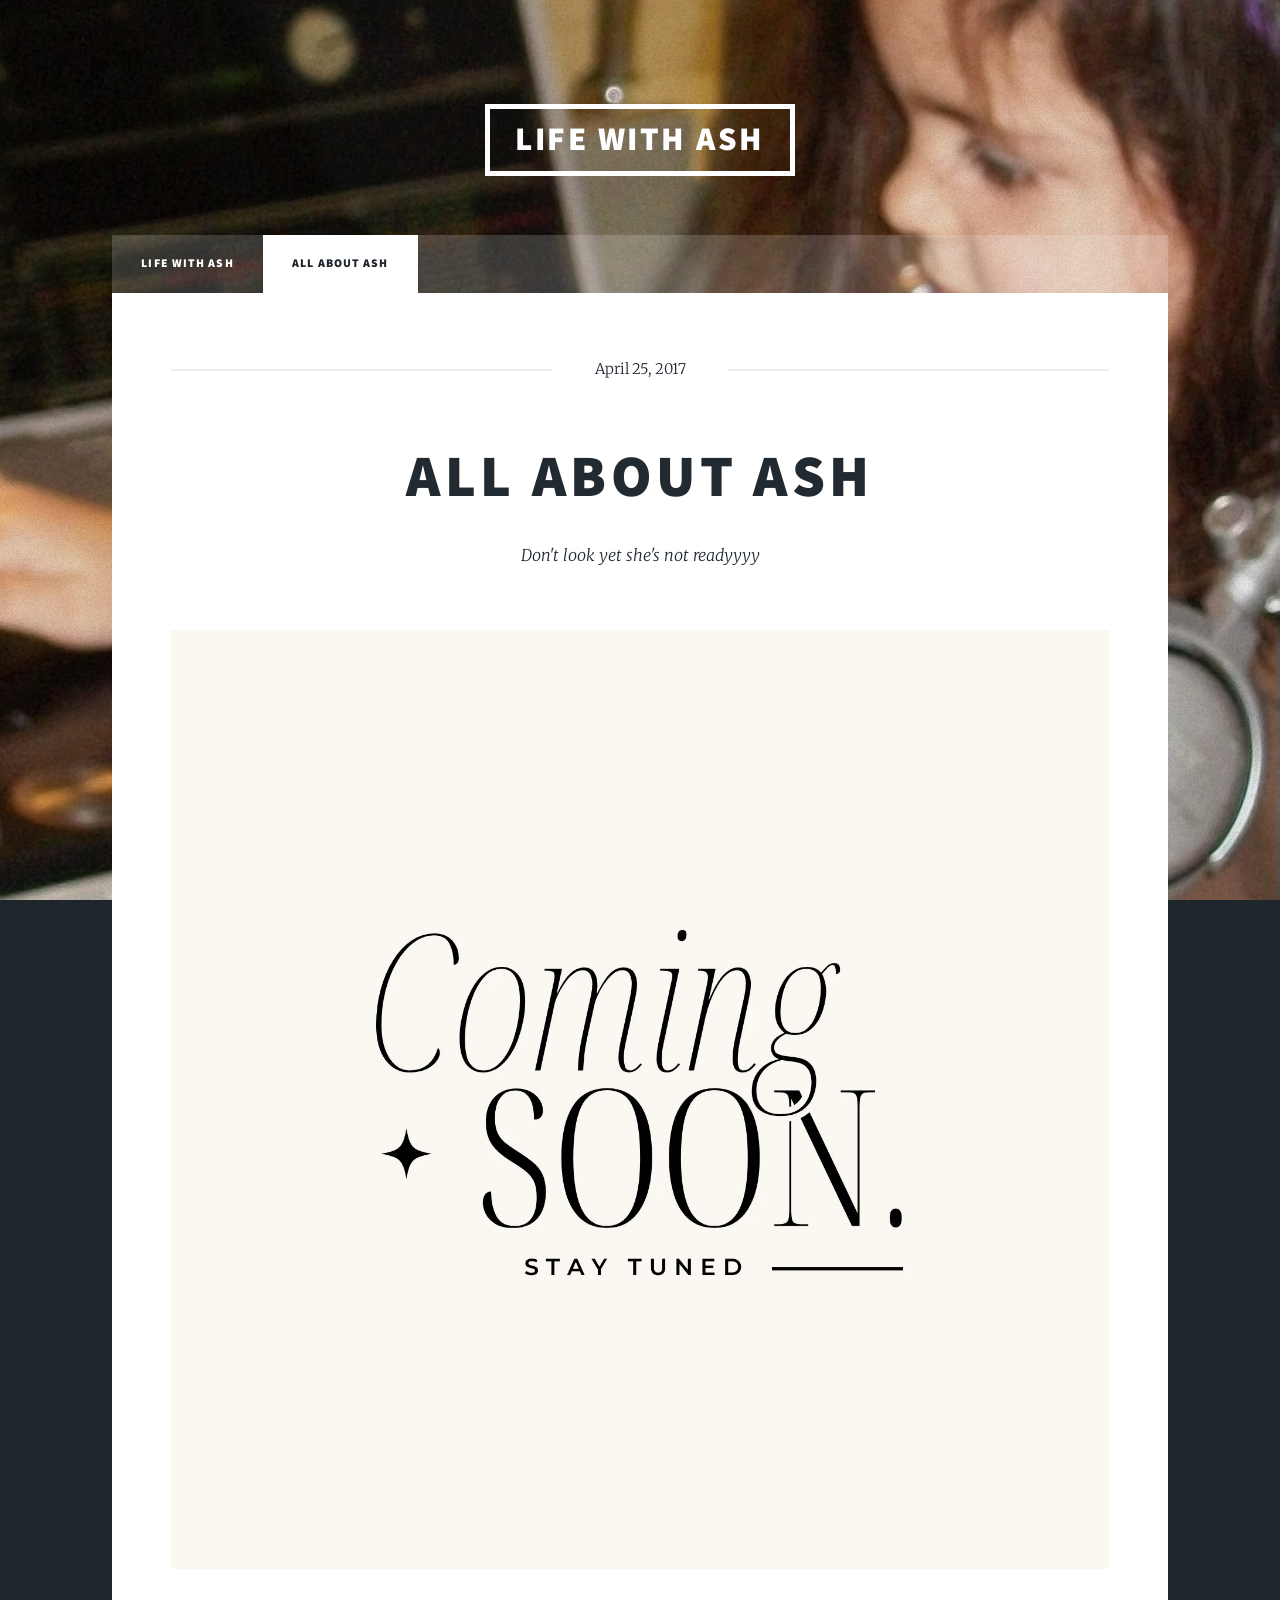
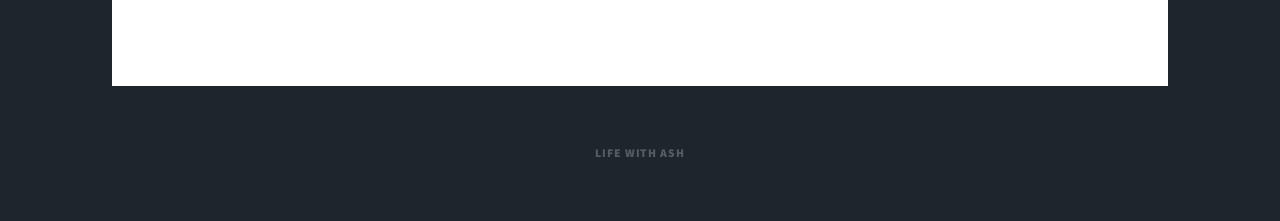
==== commit e77a0581: "Second" ====
--- a/all-about-ash.html
+++ b/all-about-ash.html
@@ -27,13 +27,6 @@
 						<ul class="links">
 							<li><a href="index.html">Life with Ash</a></li>
 							<li class="active"><a href="all-about-ash.html">All About Ash</a></li>
-							<li><a href="elements.html">Elements Reference</a></li>
-						</ul>
-						<ul class="icons">
-							<li><a href="#" class="icon brands fa-twitter"><span class="label">Twitter</span></a></li>
-							<li><a href="#" class="icon brands fa-facebook-f"><span class="label">Facebook</span></a></li>
-							<li><a href="#" class="icon brands fa-instagram"><span class="label">Instagram</span></a></li>
-							<li><a href="#" class="icon brands fa-github"><span class="label">GitHub</span></a></li>
 						</ul>
 					</nav>
 
@@ -45,69 +38,16 @@
 								<header class="major">
 									<span class="date">April 25, 2017</span>
 									<h1>All About Ash</h1>
-									<p>Aenean ornare velit lacus varius enim ullamcorper proin aliquam<br />
-									facilisis ante sed etiam magna interdum congue. Lorem ipsum dolor<br />
-									amet nullam sed etiam veroeros.</p>
+									<p>Don't look yet she's not readyyyy</p>
 								</header>
-								<div class="image main"><img src="images/pic01.jpg" alt="" /></div>
-								<p>Donec eget ex magna. Interdum et malesuada fames ac ante ipsum primis in faucibus. Pellentesque venenatis dolor imperdiet dolor mattis sagittis. Praesent rutrum sem diam, vitae egestas enim auctor sit amet. Pellentesque leo mauris, consectetur id ipsum sit amet, fergiat. Pellentesque in mi eu massa lacinia malesuada et a elit. Donec urna ex, lacinia in purus ac, pretium pulvinar mauris. Nunc lorem mauris, fringilla in aliquam at, euismod in lectus. Pellentesque habitant morbi tristique senectus et netus et malesuada fames ac turpis egestas. Curabitur sapien risus, commodo eget turpis at, elementum convallis enim turpis, lorem ipsum dolor sit amet nullam.</p>
-								<p>Lorem ipsum dolor sit amet, consectetur adipiscing elit. Duis dapibus rutrum facilisis. Class aptent taciti sociosqu ad litora torquent per conubia nostra, per inceptos himenaeos. Etiam tristique libero eu nibh porttitor fermentum. Nullam venenatis erat id vehicula viverra. Nunc ultrices eros ut ultricies condimentum. Mauris risus lacus, blandit sit amet venenatis non, bibendum vitae dolor. Nunc lorem mauris, fringilla in aliquam at, euismod in lectus. Pellentesque habitant morbi tristique senectus et netus et malesuada fames ac turpis egestas. In non lorem sit amet elit placerat maximus. Pellentesque aliquam maximus risus. Donec eget ex magna. Interdum et malesuada fames ac ante ipsum primis in faucibus. Pellentesque venenatis dolor imperdiet dolor mattis sagittis. Praesent rutrum sem diam, vitae egestas enim auctor sit amet. Pellentesque leo mauris, consectetur id ipsum.</p>
+								<div class="image main"><img src="images/ComingSoon.webp" alt="" /></div>
 							</section>
 
 					</div>
 
-				<!-- Footer -->
-					<footer id="footer">
-						<section>
-							<form method="post" action="#">
-								<div class="fields">
-									<div class="field">
-										<label for="name">Name</label>
-										<input type="text" name="name" id="name" />
-									</div>
-									<div class="field">
-										<label for="email">Email</label>
-										<input type="text" name="email" id="email" />
-									</div>
-									<div class="field">
-										<label for="message">Message</label>
-										<textarea name="message" id="message" rows="3"></textarea>
-									</div>
-								</div>
-								<ul class="actions">
-									<li><input type="submit" value="Send Message" /></li>
-								</ul>
-							</form>
-						</section>
-						<section class="split contact">
-							<section class="alt">
-								<h3>Address</h3>
-								<p>1234 Somewhere Road #87257<br />
-								Nashville, TN 00000-0000</p>
-							</section>
-							<section>
-								<h3>Phone</h3>
-								<p><a href="#">(000) 000-0000</a></p>
-							</section>
-							<section>
-								<h3>Email</h3>
-								<p><a href="#">info@untitled.tld</a></p>
-							</section>
-							<section>
-								<h3>Social</h3>
-								<ul class="icons alt">
-									<li><a href="#" class="icon brands alt fa-twitter"><span class="label">Twitter</span></a></li>
-									<li><a href="#" class="icon brands alt fa-facebook-f"><span class="label">Facebook</span></a></li>
-									<li><a href="#" class="icon brands alt fa-instagram"><span class="label">Instagram</span></a></li>
-									<li><a href="#" class="icon brands alt fa-github"><span class="label">GitHub</span></a></li>
-								</ul>
-							</section>
-						</section>
-					</footer>
-
 				<!-- Copyright -->
 					<div id="copyright">
-						<ul><li>&copy; Untitled</li><li>Design: <a href="https://html5up.net">HTML5 UP</a></li></ul>
+						<ul><li>Life With Ash</li></ul>
 					</div>
 
 			</div>
